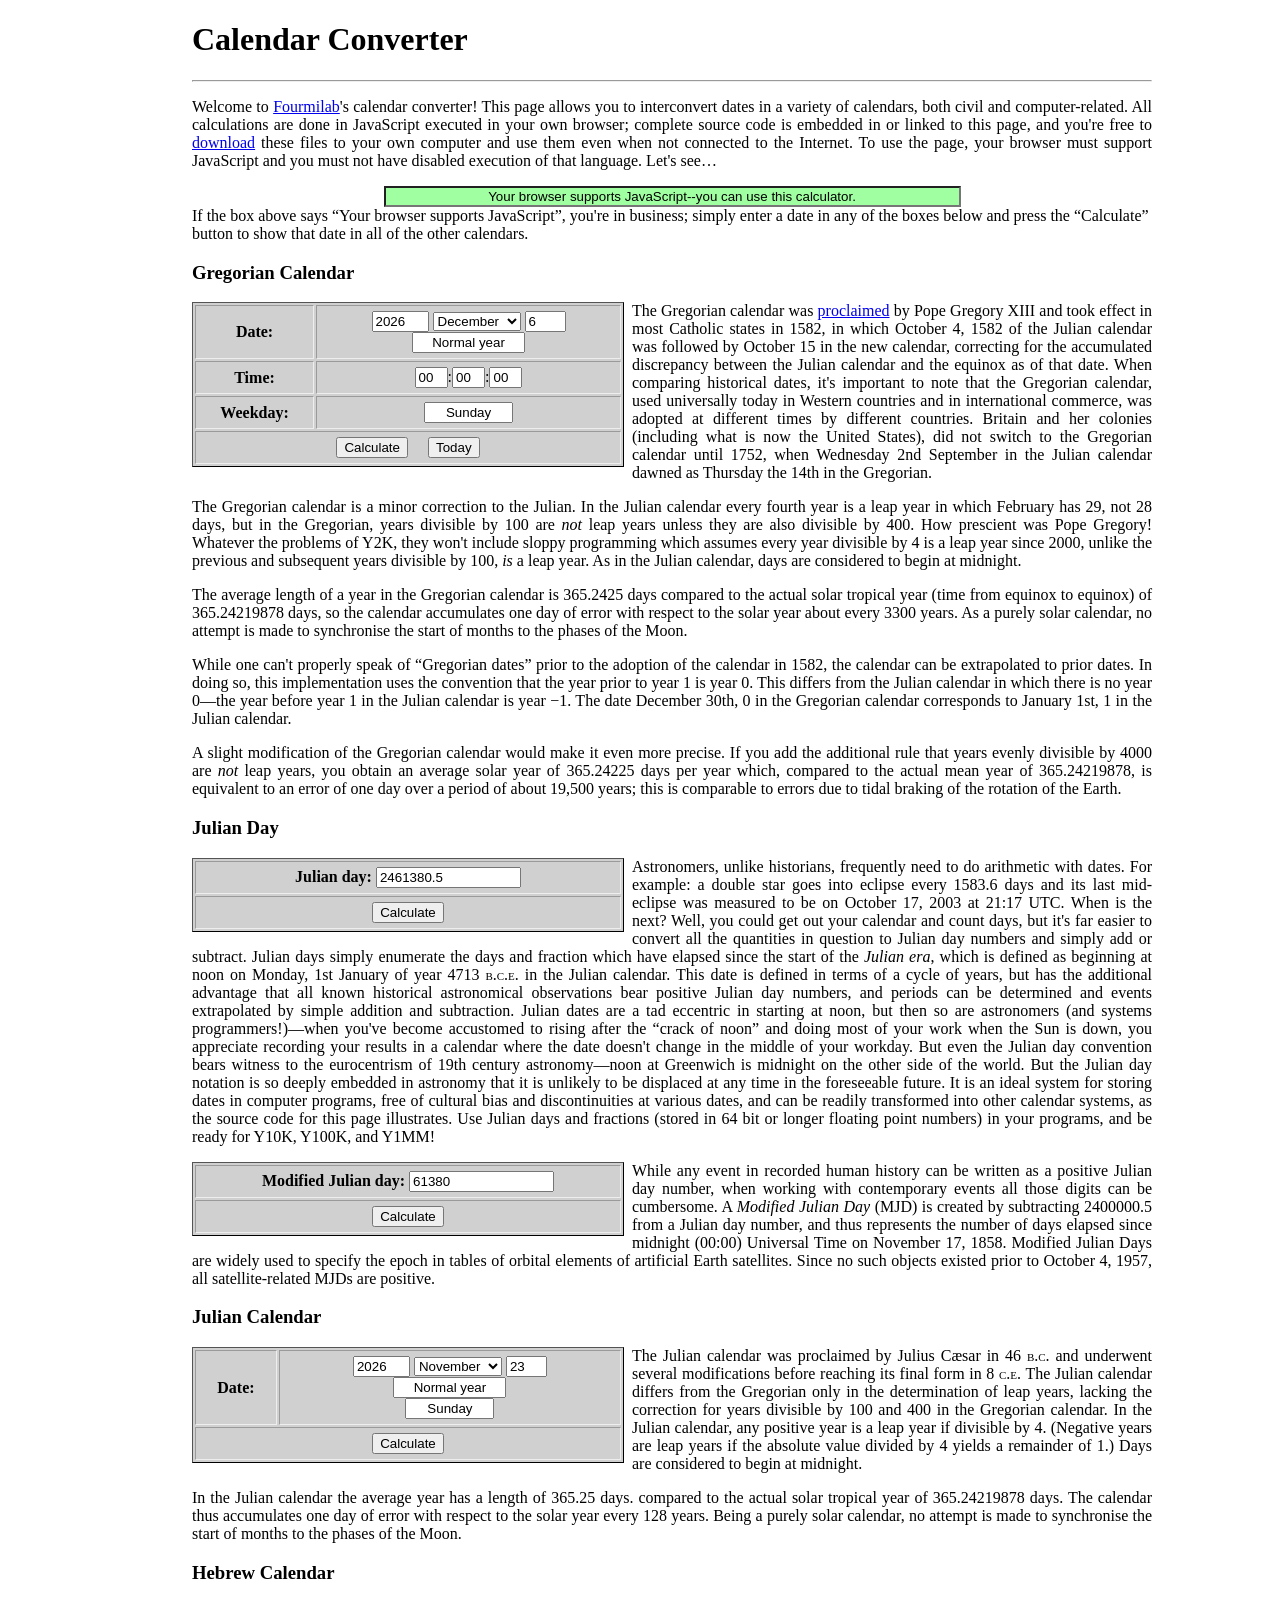
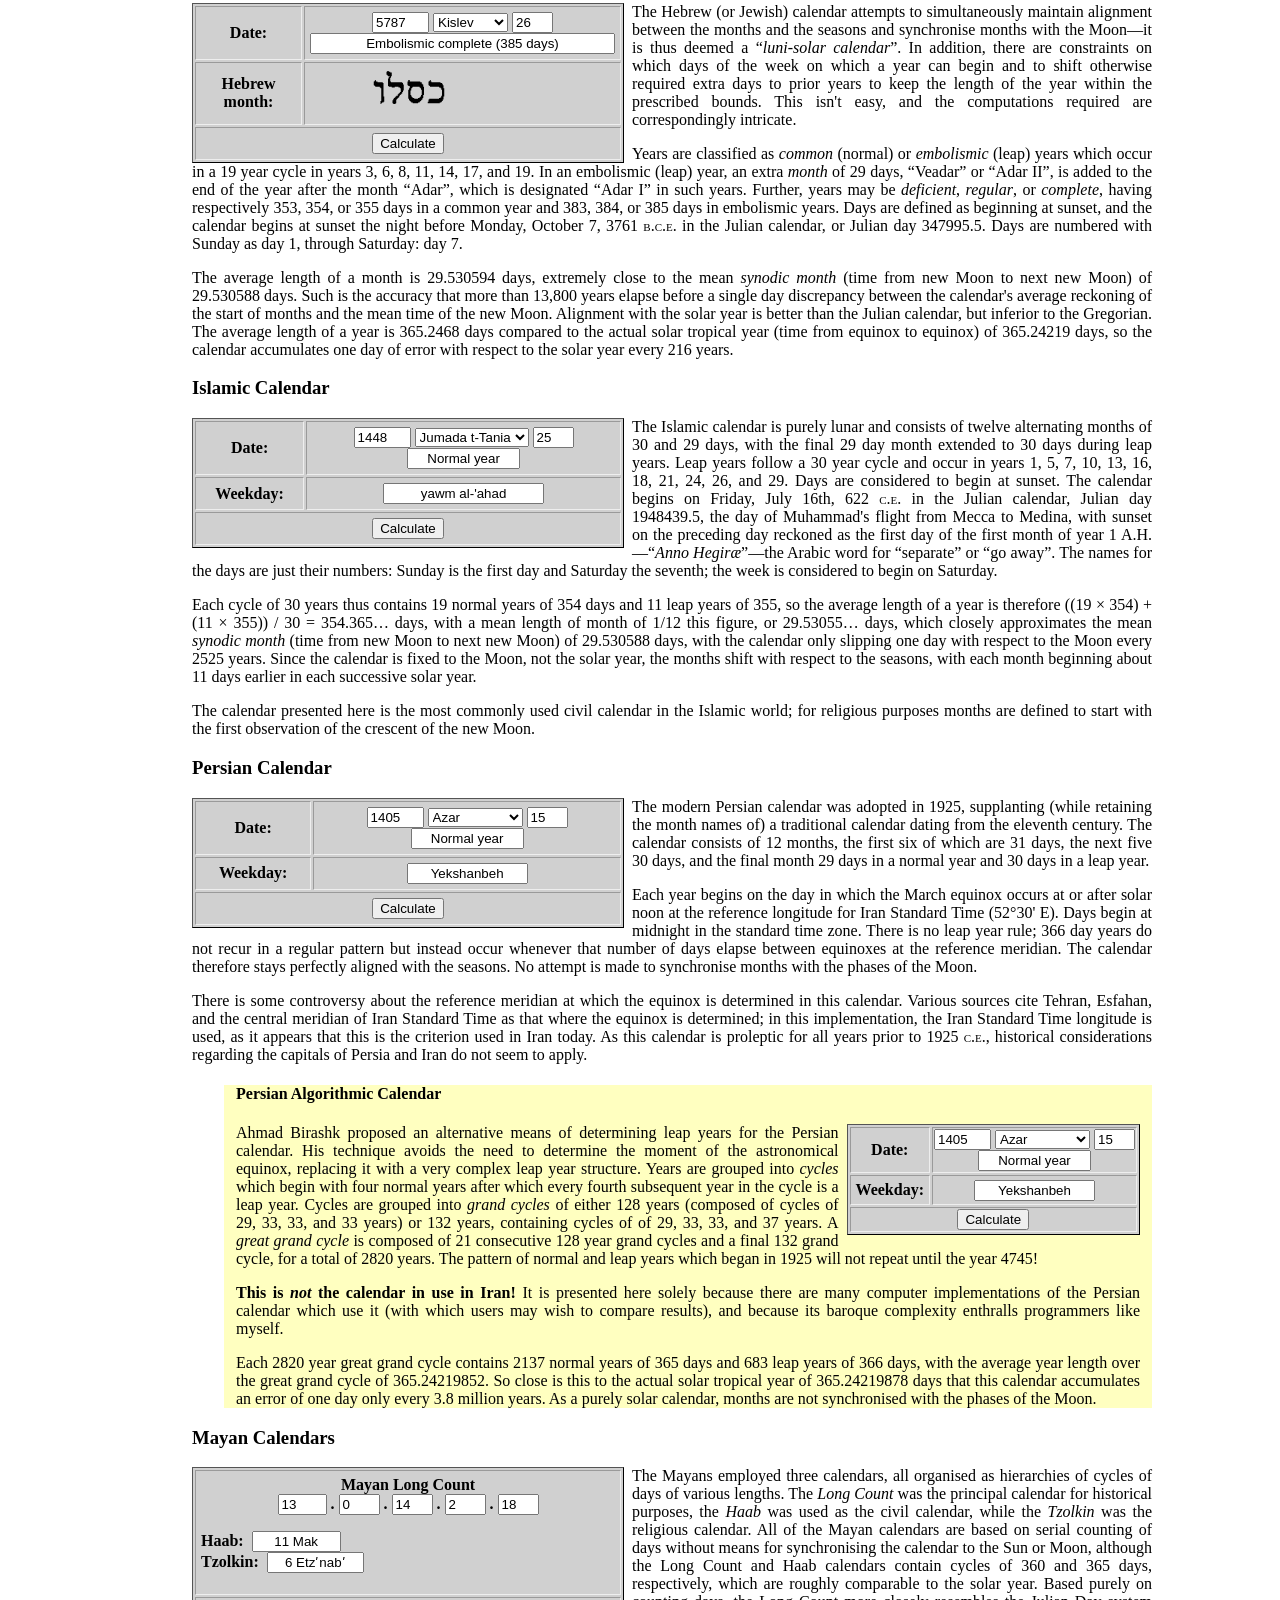
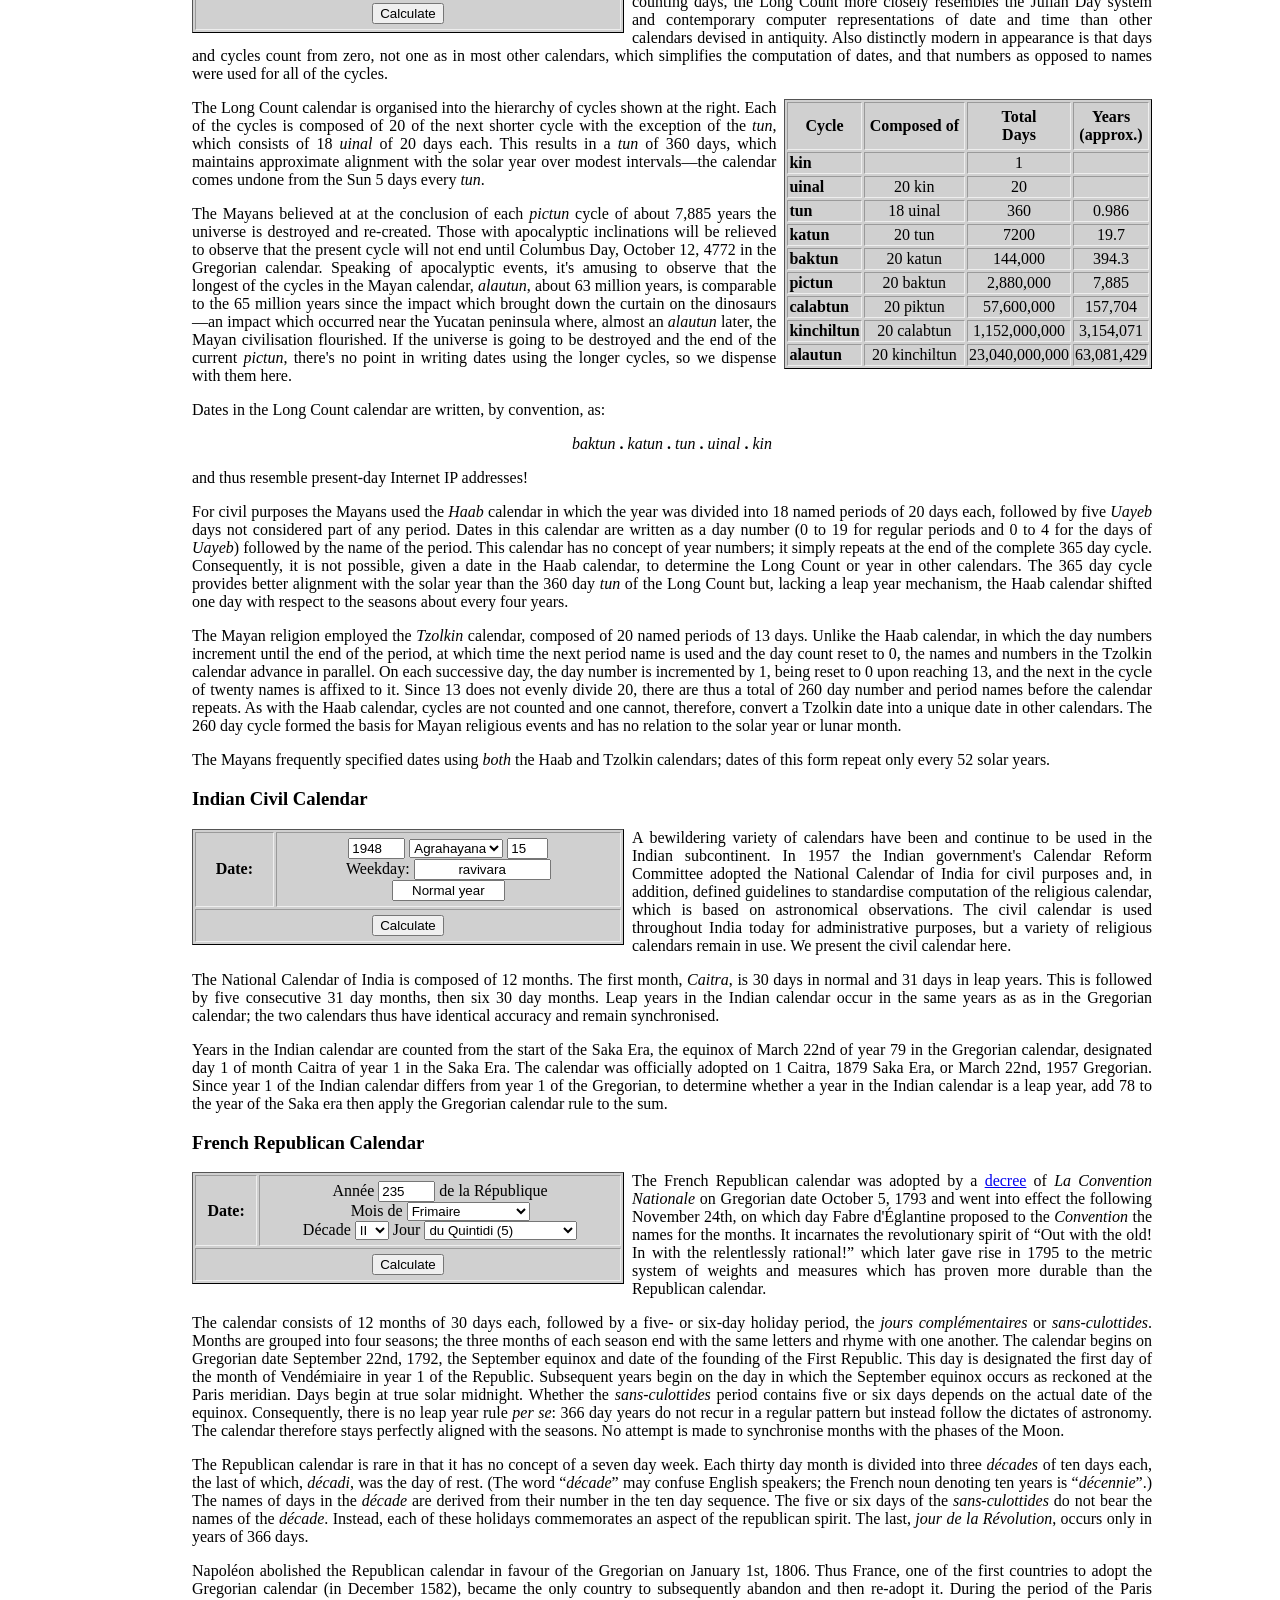
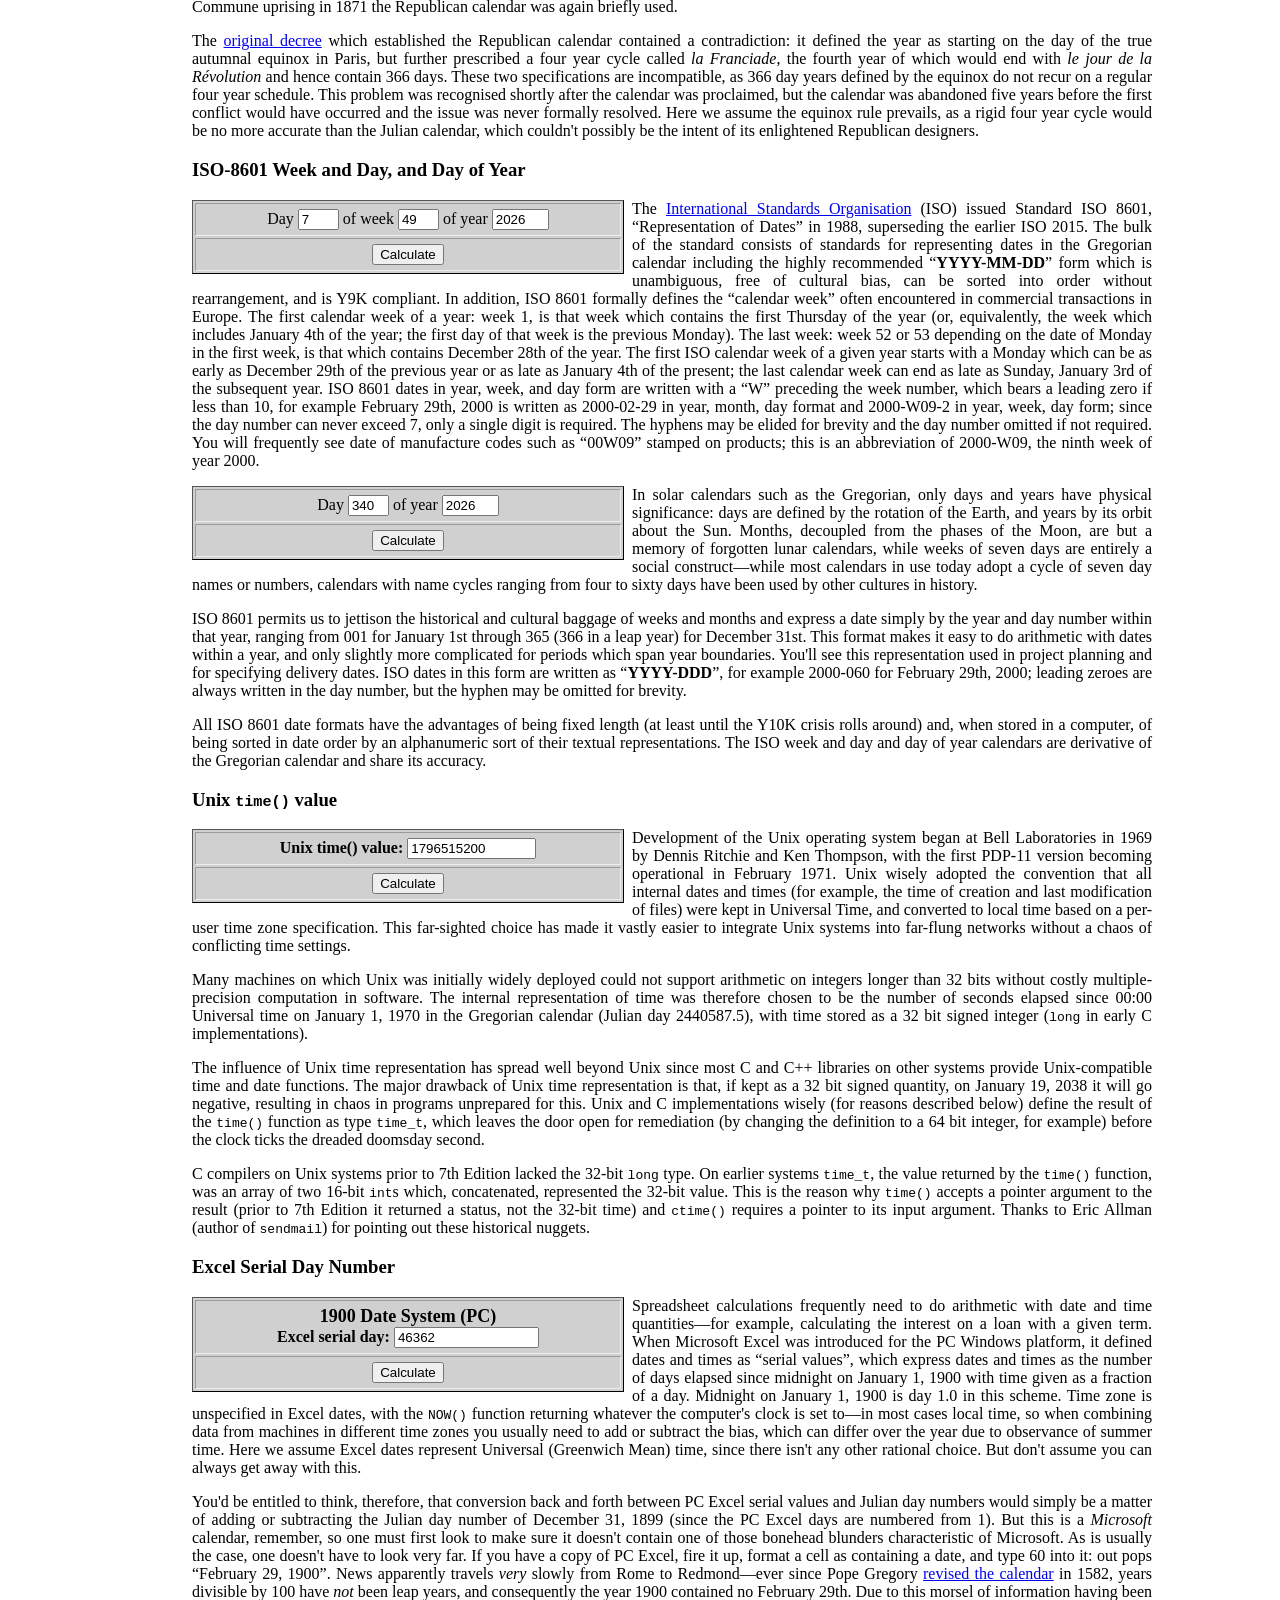
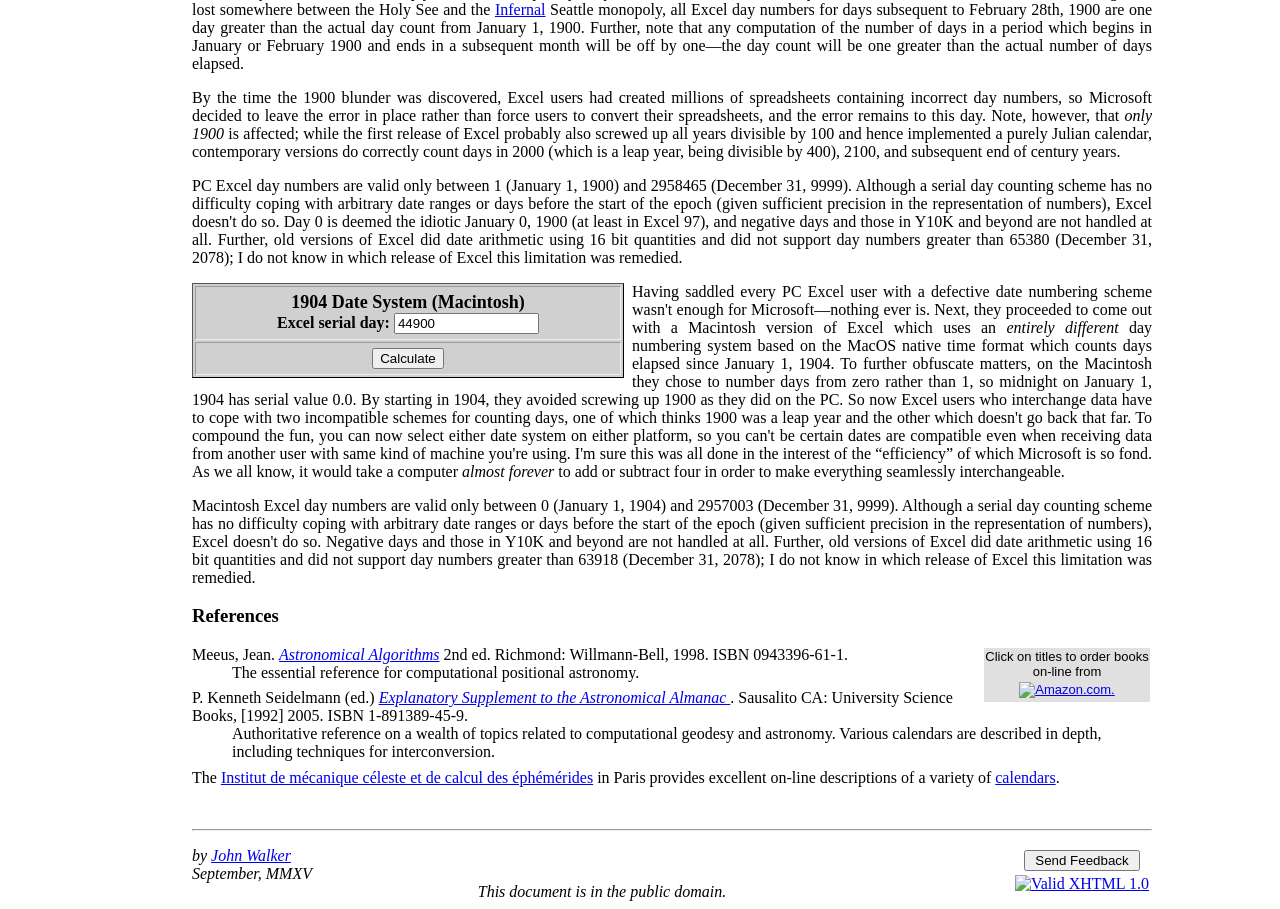
==== reference.html @ f98be3a2 "Add files via upload" ====
<!DOCTYPE html PUBLIC "-//W3C//DTD XHTML 1.0 Transitional//EN"
    "http://www.w3.org/TR/xhtml1/DTD/xhtml1-transitional.dtd">
<html xmlns="http://www.w3.org/1999/xhtml" xml:lang="en" lang="en">
<head>
<title>Calendar Converter</title>
<meta http-equiv="Content-Type" content="text/html; charset=iso-8859-1" />
<style type="text/css">
    body.main {
        margin-left: 15%;
        margin-right: 10%;
	background-color: #FFFFFF;
	color: #000000;
    }
    
    dt {
    	margin-top: 1ex;
    }
    
    input.ctr {
        text-align: center
    }
    
    p {
    	text-align: justify;
    }
    
    p.c {
    	text-align: center;
    }
    
    span.bcad {
    	font-variant: small-caps;
	text-transform: lowercase;
    }
    
    table.a {
   	float: right;
    	margin-left: 12px;
	width: 170px;
    }
    
    table.l {
    	border: 1px outset black;
    	float: left;
    	margin-right: 8px;
	background-color: #D0D0D0;
	color: #000000;
	width: 45%;
    }
    
    table.l td, th {
    	border: 1px inset;
	padding: 5px;
    }
    
    table.r {
    	border: 1px outset black;
    	float: right;
    	margin-left: 8px;
	background-color: #D0D0D0;
	color: #000000;
    }
    
    table.r td, th {
    	border: 1px inset;
    }
</style>

<meta name="keywords" content="calendar, converter, Julian, Gregorian, Islamic, Hebrew, Persian, Mayan, French, Indian" />
<meta name="description" content="Calendar Converter" />
<meta name="author" content="John Walker" />
<meta name="robots" content="index" />

<script type="text/javascript" language="JavaScript" src="astro.js">
</script>

<script type="text/javascript" language="JavaScript" src="calendar.js">
</script>

</head>

<body class="main">

<h1>Calendar Converter</h1>

<hr />

<p />

Welcome to <a href="/">Fourmilab</a>'s calendar converter!
This page allows you to interconvert dates in a variety of
calendars, both civil and computer-related.  All
calculations are done in JavaScript executed in your own
browser; complete source code is embedded in or linked to
this page, and you're free to <a href="calcalc.zip">download</a>
these files to your own
computer and use them even when not connected to the
Internet.  To use the page, your browser must support
JavaScript and you must not have disabled execution of that
language.  Let's see&hellip;

<center>

<form name="warning" action="javascript:return false;">
<input type="text" name="warning" style="background-color: #FFA0A0; color: #000000;"
    value="Your browser doesn't support JavaScript or it is disabled--you cannot use this calculator."
    size="70" class="ctr" readonly="readonly" />
</form>
</center>

<script type="text/javascript" language="JavaScript">
<!--
    //  Clear out "sorry, no JavaScript" message from text box.
    document.warning.warning.value = "Your browser supports JavaScript-" +
    	"-you can use this calculator.";
    document.warning.warning.style.backgroundColor = "#A0FFA0";
// -->
</script>

If the box above says &ldquo;Your browser supports JavaScript&rdquo;, you're in business;
simply enter a date in any of the boxes below and press the &ldquo;Calculate&rdquo;
button to show that date in all of the other calendars.

<!--
                      <h3>Debugging Console</h3>

<form name="debug" action="javascript:return false;">

<center>
<textarea name="log" wrap="off" rows="16" cols="80">
</textarea>
<br />
<input type="button" value=" Clear " onclick="document.debug.log.value = '';" />
&nbsp;
<input type="button" value=" Test " onclick="TestSomething();" />
</center>
</form>
<br />
<h4><a href="javascript:">JavaScript Console</a></h4>
<script type="text/javascript" language="JavaScript">
function dump(s, v)
{
    document.debug.log.value += "" + s + " = " + v + "\n";
}
</script>
-->
                     <h3><a name="gregorian">Gregorian Calendar</a></h3>

<form name="gregorian" action="javascript:return false;">
<table class="l">

<tr>
<th>
    Date:
</th>
<td align="center">

    <input type="text" name="year" value="1998" size="5" />
    <select name="month" size="1">
        <option value="1">January</option>
        <option value="2">February</option>
        <option value="3">March</option>
        <option value="4">April</option>
        <option value="5">May</option>
        <option value="6">June</option>
        <option value="7">July</option>
        <option value="8">August</option>
        <option value="9">September</option>
        <option value="10">October</option>
        <option value="11">November</option>
        <option value="12">December</option>
    </select>
    <input type="text" name="day" value="1" size="3" />

    <br />

    <input type="text" name="leap" value="" size="12" class="ctr" readonly="readonly" />
</td>
</tr>

<tr>
<th>
    Time:
</th>
<td align="center">
    <input type="text" name="hour" value="00" size="2" />:<input
    	   type="text" name="min" value="00" size="2" />:<input
	   type="text" name="sec" value="00" size="2" />
</td>
</tr>

<tr>
<th>
    Weekday:
</th>
<td align="center">
    <input type="text" name="wday" value="" size="9" class="ctr" readonly="readonly" />
</td>
</tr>

<tr>
<td colspan="2" align="center">
<input type="button" value="Calculate" onclick="calcGregorian();" />
&nbsp; &nbsp;
<input type="button" value="Today" onclick="setDateToToday(); calcGregorian();" />
</td>
</tr>
</table>
</form>

<script type="text/javascript" language="JavaScript">
<!--
    //  Preset the fields in the request form to today's date.
    setDateToToday();
// -->
</script>

<p>
The Gregorian calendar was
<a href="IG_Latin.html" target="_blank">proclaimed</a>
by Pope Gregory XIII and took
effect in most Catholic states in 1582, in which October 4, 1582 of
the Julian calendar was followed by October 15 in the new calendar,
correcting for the accumulated discrepancy between the Julian calendar
and the equinox as of that date.  When comparing historical dates,
it's important to note that the Gregorian calendar, used universally
today in Western countries and in international commerce, was
adopted at different times by different countries.  Britain and 
her colonies (including what is now the United States), did not switch
to the Gregorian calendar until 1752, when Wednesday 2nd September
in the Julian calendar dawned as Thursday the 14th in the Gregorian.
</p>

<p>
The Gregorian calendar is a minor correction to the Julian.  In the
Julian calendar every fourth year is a leap year in which February has
29, not 28 days, but in the Gregorian, years divisible by 100 are
<em>not</em> leap years unless they are also divisible by 400.  How
prescient was Pope Gregory!  Whatever the problems of Y2K, they won't
include sloppy programming which assumes every year divisible by 4 is
a leap year since 2000, unlike the previous and subsequent years
divisible by 100, <em>is</em> a leap year.  As in the Julian calendar,
days are considered to begin at midnight.
</p>

<p>
The average length of a year in the Gregorian calendar is 365.2425
days compared to the actual solar tropical year (time from equinox to
equinox) of 365.24219878 days, so the calendar accumulates one day of
error with respect to the solar year about every 3300 years.  As a purely
solar calendar, no attempt is made to synchronise the start of months
to the phases of the Moon.
</p>

<p>
While one can't properly speak of &ldquo;Gregorian dates&rdquo; prior to
the adoption of the calendar in 1582, the calendar can be
extrapolated to prior dates.  In doing so, this
implementation uses the convention that the year prior to
year 1 is year 0.  This differs from the Julian calendar in
which there is no year 0&mdash;the year before year 1 in the Julian
calendar is year &minus;1.  The date December 30th, 0 in the Gregorian
calendar corresponds to January 1st, 1 in the Julian calendar.
</p>

<p>
A slight modification of the Gregorian calendar would make it even more
precise.  If you add the additional rule that years evenly divisible
by 4000 are <em>not</em> leap years, you obtain an average solar year
of 365.24225 days per year which, compared to the actual mean year
of 365.24219878, is equivalent to an error of one day over a period
of about 19,500 years; this is comparable to errors due to tidal
braking of the rotation of the Earth.
<br clear="left" />
</p>

                         <h3><a name="julianday">Julian Day</a></h3>

<form name="julianday" action="javascript:return false;">
<table class="l">

<tr>
<td align="center">
    <b>Julian day:</b>

    <input type="text" name="day" value="" size="16" />
</td>
</tr>
<tr>
<td colspan="2" align="center">
<input type="button" value="Calculate" onclick="calcJulian();" />
</td>
</tr>
</table>
</form>

<p>
Astronomers, unlike historians, frequently need to do arithmetic
with dates.  For example: a double star goes into eclipse every
1583.6 days and its last mid-eclipse was measured to be on
October 17, 2003 at 21:17 UTC.  When is the next?  Well, you could
get out your calendar and count days, but it's far easier
to convert all the quantities in question to Julian day numbers
and simply add or subtract.  Julian days simply enumerate the days
and fraction which have elapsed since the start of the
<em>Julian era</em>, which is defined as beginning at noon
on Monday, 1st January of year 4713 <span class="bcad">B.C.E.</span> in the Julian
calendar.  This date is defined in terms of a cycle of years,
but has the additional advantage that all known historical astronomical
observations bear positive Julian day numbers, and periods can
be determined and events extrapolated by simple addition and
subtraction.  Julian dates are a tad eccentric in starting at
noon, but then so are astronomers (and systems programmers!)&mdash;when
you've become accustomed to rising after the &ldquo;crack of noon&rdquo; and
doing most of your work when the Sun is down, you appreciate
recording your results in a calendar where the date doesn't change
in the middle of your workday.  But even the Julian day convention 
bears witness to the eurocentrism of 19th century astronomy&mdash;noon
at Greenwich is midnight on the other side of the world.  But the Julian
day notation is so deeply embedded in astronomy that it is unlikely
to be displaced at any time in the foreseeable future.  It is an ideal
system for storing dates in computer programs, free of cultural bias
and discontinuities at various dates, and can be readily transformed
into other calendar systems, as the source code for this page illustrates.
Use Julian days and fractions (stored in 64 bit or longer floating
point numbers) in your programs, and be ready for Y10K, Y100K,
and Y1MM!
<br clear="left" />
</p>

<form name="modifiedjulianday" action="javascript:return false;">
<table class="l">

<tr>
<td align="center">
    <b>Modified Julian day:</b>
    <input type="text" name="day" value="" size="16" />
</td>
</tr>
<tr>
<td colspan="2" align="center">
<input type="button" value="Calculate" onclick="calcModifiedJulian();" />
</td>
</tr>
</table>
</form>

<p>
While any event in recorded human history can be written as
a positive Julian day number, when working with contemporary
events all those digits can be cumbersome.  A <em>Modified
Julian Day</em> (MJD) is created by subtracting 2400000.5
from a Julian day number, and thus represents the number of
days elapsed since midnight (00:00) Universal Time on
November 17, 1858.  Modified Julian Days are widely used to
specify the epoch in tables of orbital elements of
artificial Earth satellites.  Since no such objects existed
prior to October 4, 1957, all satellite-related MJDs are
positive.
<br clear="left" />
</p>

                     <h3><a name="juliancalendar">Julian Calendar</a></h3>

<form name="juliancalendar" action="javascript:return false;">
<table class="l">

<tr>
<th>
    Date:
</th>
<td align="center">

    <input type="text" name="year" value="" size="5" />
    <select name="month" size="1">
        <option value="1">January</option>
        <option value="2">February</option>
        <option value="3">March</option>
        <option value="4">April</option>
        <option value="5">May</option>
        <option value="6">June</option>
        <option value="7">July</option>
        <option value="8">August</option>
        <option value="9">September</option>
        <option value="10">October</option>
        <option value="11">November</option>
        <option value="12">December</option>
    </select>
    <input type="text" name="day" value="" size="3" />

    <br />

    <input type="text" name="leap" value="" size="12" class="ctr" readonly="readonly" />

    <br />
    <input type="text" name="wday" value="" size="9" class="ctr" readonly="readonly" />
</td>
</tr>

<tr>
<td colspan="2" align="center">
<input type="button" value="Calculate" onclick="calcJulianCalendar();" />
</td>
</tr>
</table>
</form>

<p>
The Julian calendar was proclaimed by Julius C�sar in 46 <span class="bcad">B.C.</span>
and underwent several modifications before reaching its final
form in 8 <span class="bcad">C.E.</span>  The Julian calendar differs from the Gregorian
only in the determination of leap years, lacking the correction
for years divisible by 100 and 400 in the Gregorian calendar.
In the Julian calendar, any positive year is a leap year if
divisible by 4.  (Negative years are leap years if the absolute value
divided by 4 yields a remainder of 1.)  Days are considered to
begin at midnight.
</p>

<p>
In the Julian calendar the average year has a length of 365.25 days.
compared to the actual solar tropical year
of 365.24219878 days.  The calendar thus accumulates one day of
error with respect to the solar year every 128 years.
Being a purely solar calendar, no attempt is made to synchronise the
start of months to the phases of the Moon.
<br clear="left" />
</p>

<!--
                         <h3>Gregorian Serial Day</h3>

<form name="gregserial" action="javascript:return false;">
<table class="l">

<tr>
<td align="center">
    <b>Gregorian serial day:</b>
    <input type="text" name="day" value="" size="16" />
</td>
</tr>
<tr>
<td colspan="2" align="center">
<input type="button" value="Calculate" onclick="calcGregSerial();" />
</td>
</tr>
</table>
</form>
<br clear="left" />
-->

                     <h3><a name="hebrew">Hebrew Calendar</a></h3>

<form name="hebrew" action="javascript:return false;">

<table class="l">

<tr>
<th>
    Date:
</th>
<td align="center">

    <input type="text" name="year" value="" size="5" />
    <select name="month" size="1">
        <option value="1">Nisan</option>
        <option value="2">Iyyar</option>
        <option value="3">Sivan</option>
        <option value="4">Tammuz</option>
        <option value="5">Av</option>
        <option value="6">Elul</option>
        <option value="7">Tishri</option>
        <option value="8">Heshvan</option>
        <option value="9">Kislev</option>
        <option value="10">Teveth</option>
        <option value="11">Shevat</option>
        <option value="12">Adar</option>
        <option value="13">Veadar</option>
    </select>
    <input type="text" name="day" value="" size="3" />

    <br />

    <input type="text" name="leap" value="" size="36" class="ctr" readonly="readonly" />

</td>
</tr>
<tr>
<th>
    Hebrew month:
</th>
<td align="center">
    <img src="figures/hebrew_month_0.gif" name="hebmonth" width="186" height="51" alt="" />

</td>
</tr>
<tr>
<td colspan="2" align="center">
<input type="button" value="Calculate" onclick="calcHebrew();" />
</td>
</tr>
</table>
</form>

<p>
The Hebrew (or Jewish) calendar attempts to simultaneously
maintain alignment between the months and the seasons and
synchronise months with the Moon&mdash;it is thus deemed a
&ldquo;<em>luni-solar calendar</em>&rdquo;.  In addition, there are constraints
on which days of the week on which a year can begin and to shift
otherwise required extra days to prior years to keep the
length of the year within the prescribed bounds.
This isn't easy, and the
computations required are correspondingly intricate.
</p>

<p>
Years are classified as <em>common</em> (normal) or
<em>embolismic</em> (leap) years which occur in a 19 year
cycle in years 3, 6, 8, 11, 14, 17, and 19.  In an
embolismic (leap) year, an extra <em>month</em> of 29 days,
&ldquo;Veadar&rdquo; or &ldquo;Adar&nbsp;II&rdquo;, is added to the end of the year after
the month &ldquo;Adar&rdquo;, which is designated &ldquo;Adar&nbsp;I&rdquo; in such
years.  Further, years may be <em>deficient</em>,
<em>regular</em>, or <em>complete</em>, having respectively
353, 354, or 355 days in a common year and 383, 384, or 385
days in embolismic years.  Days are defined as beginning at
sunset, and the calendar begins at sunset the night before
Monday, October 7, 3761 <span class="bcad">B.C.E.</span> in the Julian calendar, or
Julian day 347995.5.  Days are numbered with Sunday as day 1,
through Saturday: day 7.
</p>

<p>
The average length of a month is 29.530594 days, extremely close
to the mean <em>synodic month</em> (time from new Moon to
next new Moon) of 29.530588 days.  Such is the accuracy that
more than 13,800 years elapse before a single day
discrepancy between the calendar's average reckoning of the
start of months and the mean time of the new Moon.
Alignment with the solar year is better than the Julian
calendar, but inferior to the Gregorian.  The average length
of a year is 365.2468 days compared to the actual solar tropical
year (time from equinox to equinox) of 365.24219 days, so
the calendar accumulates one day of error with respect to
the solar year every 216 years.
<br clear="left" />
</p>

                     <h3><a name="islamic">Islamic Calendar</a></h3>

<form name="islamic" action="javascript:return false;">
<table class="l">

<tr>
<th>
    Date:
</th>
<td align="center">

    <input type="text" name="year" value="" size="5" />
    <select name="month" size="1">
        <option value="1">Muharram</option>
        <option value="2">Safar</option>
        <option value="3">Rabi`al-Awwal</option>
        <option value="4">Rabi`ath-Thani</option>
        <option value="5">Jumada l-Ula</option>
        <option value="6">Jumada t-Tania</option>
        <option value="7">Rajab</option>
        <option value="8">Sha`ban</option>
        <option value="9">Ramadan</option>
        <option value="10">Shawwal</option>
        <option value="11">Dhu l-Qa`da</option>
        <option value="12">Dhu l-Hijja</option>
    </select>
    <input type="text" name="day" value="" size="3" />

    <br />

    <input type="text" name="leap" value="" size="12" class="ctr" readonly="readonly" />
</td>
</tr>

<tr>
<th>
    Weekday:
</th>
<td align="center">
    <input type="text" name="wday" value="" size="18" class="ctr" readonly="readonly" />
</td>
</tr>

<tr>
<td colspan="2" align="center">
<input type="button" value="Calculate" onclick="calcIslamic();" />
</td>
</tr>
</table>
</form>

<p>
The Islamic calendar is purely lunar and consists of twelve
alternating months of 30 and 29 days, with the final 29 day month
extended to 30 days during leap years.  Leap years follow a 30 year
cycle and occur in years 1, 5, 7, 10, 13, 16, 18, 21, 24, 26, and 29.
Days are considered to begin at sunset.  The calendar begins on
Friday, July 16th, 622 <span class="bcad">C.E.</span> in the Julian calendar, Julian day
1948439.5, the day of Muhammad's flight from Mecca to Medina, with
sunset on the preceding day reckoned as the first day of the first
month of year 1 A.H.&mdash;&ldquo;<em lang="la" xml:lang="la">Anno
Hegir&aelig;</em>&rdquo;&mdash;the Arabic word for
&ldquo;separate&rdquo; or &ldquo;go away&rdquo;.  The names for the
days are just their numbers: Sunday is the first day and Saturday the
seventh; the week is considered to begin on Saturday.
</p>

<p>
Each cycle of 30 years thus contains 19 normal years of 354
days and 11 leap years of 355, so the average length of a
year is therefore ((19 � 354) + (11 � 355)) / 30 =
354.365&hellip; days, with a mean length of month of 1/12 this
figure, or 29.53055&hellip; days, which closely approximates the
mean <em>synodic month</em> (time from new Moon to next new
Moon) of 29.530588 days, with the calendar only slipping one
day with respect to the Moon every 2525 years.  Since the calendar
is fixed to the Moon, not the solar year, the months shift
with respect to the seasons, with each month beginning about
11 days earlier in each successive solar year.
</p>

<p>
The calendar presented here is the most commonly used
civil calendar in the Islamic world; for religious purposes
months are defined to start with the first observation of
the crescent of the new Moon.
<br clear="left" />
</p>


            <h3><a name="persiana">Persian Calendar</a></h3>

<form name="persiana" action="javascript:return false;">
<table class="l">

<tr>
<th>
    Date:
</th>
<td align="center">

    <input type="text" name="year" value="" size="5" />
    <select name="month" size="1">
        <option value="1">Farvardin</option>
        <option value="2">Ordibehesht</option>
        <option value="3">Khordad</option>
        <option value="4">Tir</option>
        <option value="5">Mordad</option>
        <option value="6">Shahrivar</option>
        <option value="7">Mehr</option>
        <option value="8">Aban</option>
        <option value="9">Azar</option>
        <option value="10">Dey</option>
        <option value="11">Bahman</option>
        <option value="12">Esfand</option>
    </select>
    <input type="text" name="day" value="" size="3" />

    <br />

    <input type="text" name="leap" value="" size="12" class="ctr" readonly="readonly" />
</td>
</tr>

<tr>
<th>
    Weekday:
</th>
<td align="center">
    <input type="text" name="wday" value="" size="13" class="ctr" readonly="readonly" />
</td>
</tr>

<tr>
<td colspan="2" align="center">
<input type="button" value="Calculate" onclick="calcPersiana();" />
<!--
<input type="button" value="+" onclick="document.persiana.year.value++; calcPersiana();" />
-->
</td>

</tr>
</table>
</form>

<p>
The modern Persian calendar was adopted in 1925, supplanting
(while retaining the month names of) a traditional
calendar dating from the eleventh century.  The calendar
consists of 12 months, the first six of which are 31
days, the next five 30 days, and the final month 29
days in a normal year and 30 days in a leap year.
</p>

<p>
Each year begins on the day in which the March equinox occurs at or
after solar noon at the reference longitude for Iran Standard Time
(52&deg;30'&nbsp;E).  Days begin at midnight in the standard time
zone. There is no leap year rule;  366 day years do not recur in a
regular pattern but instead occur whenever that number of days elapse
between equinoxes at the reference meridian.  The calendar therefore
stays perfectly aligned with the seasons. No attempt is made to
synchronise months with the phases of the Moon.
</p>

<p>
There is some controversy about the reference meridian at which the
equinox is determined in this calendar.  Various sources cite
Tehran, Esfahan, and the central meridian of Iran Standard Time as
that where the equinox is determined; in this implementation, the
Iran Standard Time longitude is used, as it appears that this is
the criterion used in Iran today.  As this calendar is proleptic for all
years prior to 1925&nbsp;<span class="bcad">C.E.</span>, historical
considerations regarding the capitals of Persia and Iran do not
seem to apply.
<br clear="left" />
</p>

<div style="margin-left: 2em; padding-left: 12px; padding-right: 12px; background-color: #FFFFC0; color: inherit;">


                     <h4><a name="persian">Persian Algorithmic Calendar</a></h4>

<form name="persian" action="javascript:return false;">
<table class="r">

<tr>
<th>
    Date:
</th>
<td align="center">

    <input type="text" name="year" value="" size="5" />
    <select name="month" size="1">
        <option value="1">Farvardin</option>
        <option value="2">Ordibehesht</option>
        <option value="3">Khordad</option>
        <option value="4">Tir</option>
        <option value="5">Mordad</option>
        <option value="6">Shahrivar</option>
        <option value="7">Mehr</option>
        <option value="8">Aban</option>
        <option value="9">Azar</option>
        <option value="10">Dey</option>
        <option value="11">Bahman</option>
        <option value="12">Esfand</option>
    </select>
    <input type="text" name="day" value="" size="3" />

    <br />

    <input type="text" name="leap" value="" size="12" class="ctr" readonly="readonly" />
</td>
</tr>

<tr>
<th>
    Weekday:
</th>
<td align="center">
    <input type="text" name="wday" value="" size="13" class="ctr" readonly="readonly" />
</td>
</tr>

<tr>
<td colspan="2" align="center">
<input type="button" value="Calculate" onclick="calcPersian();" />
</td>
</tr>
</table>
</form>

<p>
Ahmad Birashk proposed an alternative means of determining leap years
for the Persian calendar.  His technique avoids the need to determine
the moment of the astronomical equinox, replacing it with a very
complex leap year structure.  Years are grouped into <em>cycles</em>
which begin with four normal years after which every fourth subsequent
year in the cycle is a leap year.  Cycles are grouped into <em>grand
cycles</em> of either 128 years (composed of cycles of 29, 33, 33, and
33 years) or 132 years, containing cycles of of 29, 33, 33, and 37
years.  A <em>great grand cycle</em> is composed of 21 consecutive 128
year grand cycles and a final 132 grand cycle, for a total of 2820
years.  The pattern of normal and leap years which began in 1925 will
not repeat until the year 4745!
</p>

<p>
<b>This is <em>not</em> the calendar in use in Iran!</b>  It is
presented here solely because there are many computer implementations
of the Persian calendar which use it (with which users may wish to
compare results), and because its baroque complexity enthralls
programmers like myself.
</p>

<p>
Each 2820 year great grand cycle contains 2137 normal
years of 365 days and 683 leap years of 366 days,
with the average year length over the great grand cycle
of 365.24219852.  So close is this to the actual
solar tropical year of 365.24219878 days that
this calendar accumulates an error of one day
only every 3.8 million years.  As a purely solar
calendar, months are not synchronised with the
phases of the Moon.
<br clear="right" />
</p>
</div>

                         <h3><a name="mayan">Mayan Calendars</a></h3>

<form name="mayancount" action="javascript:return false;">
<table class="l">

<tr>
<td align="center">
    <b>Mayan Long Count</b>
    <br />

    <input type="text" name="baktun" value="" size="4" />
    <b>.</b>
    <input type="text" name="katun" value="" size="3" />
    <b>.</b>
    <input type="text" name="tun" value="" size="3" />
    <b>.</b>
    <input type="text" name="uinal" value="" size="3" />
    <b>.</b>
    <input type="text" name="kin" value="" size="3" />

<p />

    <b>Haab:</b>&nbsp;&nbsp;<input type="text" name="haab" value="" size="9" class="ctr" readonly="readonly" />
<br />
    <b>Tzolkin:</b>&nbsp;&nbsp;<input type="text" name="tzolkin" value="" size="10" class="ctr" readonly="readonly" />
</td>
</tr>

<tr>
<td colspan="2" align="center">
<input type="button" value="Calculate" onclick="calcMayanCount();" />
</td>
</tr>
</table>
</form>

<p>
The Mayans employed three calendars, all organised as hierarchies
of cycles of days of various lengths.  The <em>Long Count</em> was
the principal calendar for historical purposes, the <em>Haab</em>
was used as the civil calendar, while the <em>Tzolkin</em>
was the religious calendar.  All of the Mayan calendars
are based on serial counting of days without means for synchronising
the calendar to the Sun or Moon, although the Long Count and Haab
calendars contain cycles of 360 and 365 days, respectively, which
are roughly comparable to the solar year.  Based purely on counting
days, the Long Count more closely resembles the
Julian Day system and contemporary computer representations of
date and time than other calendars devised in antiquity.
Also distinctly modern in appearance is that days and
cycles count from zero, not one as in most other calendars,
which simplifies the computation of dates, and that numbers
as opposed to names were used for all of the cycles.
</p>

<table class="r">
<tr>
<th>Cycle</th>
<th>Composed of</th>
<th>Total<br /> Days</th>
<th>Years<br />(approx.)</th>
</tr>

<tr>
<td><b>kin</b></td>
<td>&nbsp;</td>
<td align="center">1</td>
<td>&nbsp;</td>
</tr>

<tr>
<td><b>uinal</b></td>
<td align="center">20 kin</td>
<td align="center">20</td>
<td align="center">&nbsp;</td>
</tr>

<tr>
<td><b>tun</b></td>
<td align="center">18 uinal</td>
<td align="center">360</td>
<td align="center">0.986</td>
</tr>

<tr>
<td><b>katun</b></td>
<td align="center">20 tun</td>
<td align="center">7200</td>
<td align="center">19.7</td>
</tr>

<tr>
<td><b>baktun</b></td>
<td align="center">20 katun</td>
<td align="center">144,000</td>
<td align="center">394.3</td>
</tr>

<tr>
<td><b>pictun</b></td>
<td align="center">20 baktun</td>
<td align="center">2,880,000</td>
<td align="center">7,885</td>
</tr>

<tr>
<td><b>calabtun</b></td>
<td align="center">20 piktun</td>
<td align="center">57,600,000</td>
<td align="center">157,704</td>
</tr>

<tr>
<td><b>kinchiltun</b></td>
<td align="center">20 calabtun</td>
<td align="center">1,152,000,000</td>
<td align="center">3,154,071</td>
</tr>

<tr>
<td><b>alautun</b></td>
<td align="center">20 kinchiltun</td>
<td align="center">23,040,000,000</td>
<td align="center">63,081,429</td>
</tr>

</table>

<p>
The Long Count calendar is organised into the
hierarchy of cycles shown at the right.
Each of the cycles is composed of 20 of the next
shorter cycle with the exception of the <em>tun</em>,
which consists of 18 <em>uinal</em> of 20 days each.
This results in a <em>tun</em> of 360 days, which maintains
approximate alignment with the solar year over modest
intervals&mdash;the calendar comes undone from the
Sun 5 days every <em>tun</em>.
</p>

<p>
The Mayans believed at at the conclusion of each
<em>pictun</em> cycle of about 7,885 years the universe is
destroyed and re-created.  Those with apocalyptic
inclinations will be relieved to observe that the present
cycle will not end until Columbus Day, October 12, 4772 in
the Gregorian calendar.  Speaking of apocalyptic events,
it's amusing to observe that the longest of the cycles in
the Mayan calendar, <em>alautun</em>, about 63 million
years, is comparable to the 65 million years since the
impact which brought down the curtain on the dinosaurs&mdash;an
impact which occurred near the Yucatan peninsula where,
almost an <em>alautun</em> later, the Mayan civilisation
flourished.  If the universe is going to be destroyed and
the end of the current <em>pictun</em>, there's no point in
writing dates using the longer cycles, so we dispense
with them here.
</p>

<p>
Dates in the Long Count calendar are written, by convention,
as:
</p>

<p class="c">
<em>baktun</em>&nbsp;<b>.</b>&nbsp;<em>katun</em>&nbsp;<b>.</b>&nbsp;<em>tun</em>&nbsp;<b>.</b>&nbsp;<em>uinal</em>&nbsp;<b>.</b>&nbsp;<em>kin</em>
</p>

<p>
and thus resemble present-day Internet IP addresses!
</p>

<p>
For civil purposes the Mayans used the <em>Haab</em>
calendar in which the year was divided into 18 named periods
of 20 days each, followed by five <em>Uayeb</em> days
not considered part of any period.  Dates in this
calendar are written as a day number (0 to 19 for regular
periods and 0 to 4 for the days of <em>Uayeb</em>) followed
by the name of the period.  This calendar has no concept of
year numbers; it simply repeats at the end of the complete
365 day cycle.  Consequently, it is not possible, given a
date in the Haab calendar, to determine the Long
Count or year in other calendars.  The 365 day cycle
provides better alignment with the solar year than the 360
day <em>tun</em> of the Long Count but, lacking a leap year
mechanism, the Haab calendar shifted one day with
respect to the seasons about every four years.
</p>

<p>
The Mayan religion employed the <em>Tzolkin</em> calendar,
composed of 20 named periods of 13 days.  Unlike the
Haab calendar, in which the day numbers increment
until the end of the period, at which time the next period
name is used and the day count reset to 0, the names and numbers
in the Tzolkin calendar advance in parallel.  On each
successive day, the day number is incremented by 1, being
reset to 0 upon reaching 13, and the next in the cycle of twenty
names is affixed to it.  Since 13 does not evenly divide 20,
there are thus a total of 260 day number and period names before
the calendar repeats.  As with the Haab calendar, cycles
are not counted and one cannot, therefore, convert a Tzolkin
date into a unique date in other calendars.  The 260 day cycle
formed the basis for Mayan religious events and has no relation
to the solar year or lunar month.
</p>

<p>
The Mayans frequently specified dates using <em>both</em> the Haab
and Tzolkin calendars; dates of this form repeat only
every 52 solar years.
<br clear="all" />
</p>

<!--
                     <h3><a name="bahai">Bah�'� Calendar</a></h3>

<form name="bahai" action="javascript:return false;">
<table class="l">

<tr>
<th>
    Date:
</th>
<td align="center">
    Kull-i-Shay:&nbsp;<input type="text" name="kull_i_shay" value="" size="3" />

    &nbsp; &nbsp;

    V�hid:&nbsp;<input type="text" name="vahid" value="" size="3" />

    <br />
    Year:&nbsp;<select name="year" size="1">
        <option value="1">Alif</option>
        <option value="2">B�'</option>
        <option value="3">Ab</option>
        <option value="4">D�l</option>
        <option value="5">B�b</option>
        <option value="6">V�v</option>
        <option value="7">Abad</option>
        <option value="8">J�d</option>
        <option value="9">Bah�</option>
        <option value="10">Hubb</option>
        <option value="11">Bahh�j</option>
        <option value="12">Jav�b</option>
        <option value="13">Ahad</option>
        <option value="14">Vahh�b</option>
        <option value="15">Vid�d</option>
        <option value="16">Bad�'</option>
        <option value="17">Bah�</option>
        <option value="18">Abh�</option>
        <option value="19">Vah�d</option>
    </select>

    <br />
    Month:&nbsp;<select name="month" size="1">
        <option value="1">Bah�</option>
        <option value="2">Jal�l</option>
        <option value="3">Jam�l</option>
        <option value="4">`Azamat</option>
        <option value="5">N�r</option>
        <option value="6">Rahmat</option>
        <option value="7">Kalim�t</option>
        <option value="8">Kam�l</option>
        <option value="9">Asm�'</option>
        <option value="10">`Izzat</option>
        <option value="11">Mash�yyat</option>
        <option value="12">`Ilm</option>
        <option value="13">Qudrat</option>
        <option value="14">Qawl</option>
        <option value="15">Mas�il</option>
        <option value="16">Sharaf</option>
        <option value="17">Sult�n</option>
        <option value="18">Mulk</option>
        <option value="19">Ayy�m-i-H�</option>
        <option value="20">`Al�'</option>
    </select>


    <br />
    Day:&nbsp;<select name="day" size="1">
        <option value="1">Bah�</option>
        <option value="2">Jal�l</option>
        <option value="3">Jam�l</option>
        <option value="4">`Azamat</option>
        <option value="5">N�r</option>
        <option value="6">Rahmat</option>
        <option value="7">Kalim�t</option>
        <option value="8">Kam�l</option>
        <option value="9">Asm�'</option>
        <option value="10">`Izzat</option>
        <option value="11">Mash�yyat</option>
        <option value="12">`Ilm</option>
        <option value="13">Qudrat</option>
        <option value="14">Qawl</option>
        <option value="15">Mas�il</option>
        <option value="16">Sharaf</option>
        <option value="17">Sult�n</option>
        <option value="18">Mulk</option>
        <option value="19">`Al�'</option>
    </select>

    <br />
    Weekday:&nbsp;&nbsp;<input type="text" name="weekday" value="" size="9" class="ctr" readonly="readonly" />

    <br />

    <input type="text" name="leap" value="" size="12" class="ctr" readonly="readonly" />
</td>
</tr>

<tr>
<td colspan="2" align="center">
<input type="button" value="Calculate" onclick="calcBahai();" />
</td>
</tr>
</table>
</form>

<p>
The Bah�'� calendar is a solar calendar organised as a
hierarchy of cycles, each of length 19, commemorating the 19
year period between the 1844 proclamation of the B�b in
<a href="/images/eclipse99/iranimages.html#Shiraz" target="_blank">Shiraz</a> and
the revelation by Bah�'u'll�h in 1863.  Days are named in a
cycle of 19 names.  Nineteen of these cycles of 19 days,
usually called &ldquo;months&rdquo; even though they have nothing
whatsoever to do with the Moon, make up a year, with a
period between the 18th and 19th months referred to as
<em>Ayy�m-i-H�</em> not considered part of any month; this
period is four days in normal years and five days in leap
years.  The rule for leap years is identical to that of the
Gregorian calendar, so the Bah�'� calendar shares its
accuracy and remains synchronised.  The same cycle of 19
names is used for days and months.
</p>

<p>
The year begins at the equinox, March 21, the Feast of
Naw-R�z; days begin at sunset.  Years have their own
cycle of 19 names, called the <em>V�hid</em>.  Successive cycles of
19 years are numbered, with cycle 1 commencing on March 21, 1844,
the year in which the B�b announced his prophecy.
Cycles, in turn, are assembled into <em>Kull-I-Shay</em>
super-cycles of 361 (19�) years.  The first <em>Kull-I-Shay</em>
will not end until Gregorian calendar year 2205.  A week of seven
days is superimposed on the calendar, with the week considered to
begin on Saturday.  Confusingly, three of the names of weekdays
are identical to names in the 19 name cycles for days and months.
<br clear="left" />
</p>
-->

               <h3><a name="indian">Indian Civil Calendar</a></h3>

<form name="indiancivilcalendar" action="javascript:return false;">
<table class="l">

<tr>
<th>
    Date:
</th>
<td align="center">

    <input type="text" name="year" value="" size="5" />
    <select name="month" size="1">
        <option value="1">Caitra</option>
        <option value="2">Vaisakha</option>
        <option value="3">Jyaistha</option>
        <option value="4">Asadha</option>
        <option value="5">Sravana</option>
        <option value="6">Bhadra</option>
        <option value="7">Asvina</option>
        <option value="8">Kartika</option>
        <option value="9">Agrahayana</option>
        <option value="10">Pausa</option>
        <option value="11">Magha</option>
        <option value="12">Phalguna</option>
    </select>
    <input type="text" name="day" value="" size="3" />

    <br />

    Weekday: 
    <input type="text" name="weekday" value="" size="15" class="ctr" readonly="readonly" />

    <br />

    <input type="text" name="leap" value="" size="12" class="ctr" readonly="readonly" />
</td>
</tr>

<tr>
<td colspan="2" align="center">
<input type="button" value="Calculate" onclick="calcIndianCivilCalendar();" />
</td>
</tr>
</table>
</form>

<p>
A bewildering variety of calendars have been and continue to be
used in the Indian subcontinent.  In 1957 the Indian
government's Calendar Reform Committee adopted the National
Calendar of India for civil purposes and, in addition,
defined guidelines to standardise computation of the
religious calendar, which is based on astronomical
observations.  The civil calendar is used throughout India
today for administrative purposes, but a variety of
religious calendars remain in use.  We present the civil
calendar here.
</p>

<p>
The National Calendar of India is composed of 12 months.
The first month, <em>Caitra</em>, is 30 days in normal
and 31 days in leap years.  This is followed by five
consecutive 31 day months, then six 30 day months.  Leap
years in the Indian calendar occur in the same years as
as in the Gregorian calendar; the two calendars thus
have identical accuracy and remain synchronised.
</p>

<p>
Years in the Indian calendar are counted from the start of
the Saka Era, the equinox of March 22nd of year 79 in the
Gregorian calendar, designated day 1 of month
Caitra of year 1 in the Saka Era.  The calendar was
officially adopted on 1 Caitra, 1879 Saka Era, or
March 22nd, 1957 Gregorian.  Since year 1 of the Indian
calendar differs from year 1 of the Gregorian, to
determine whether a year in the Indian calendar is a leap
year, add 78 to the year of the Saka era then
apply the Gregorian calendar rule to the sum.
<br clear="left" />
</p>

            <h3><a name="French_Republican">French Republican Calendar</a></h3>

<form name="french" action="javascript:return false;">
<table class="l">

<tr>
<th>
    Date:
</th>
<td align="center">

    Ann�e

    <input type="text" name="an" value="" size="5" />

    de la R�publique

    <br />

    Mois de

    <select name="mois" size="1">
        <option value="1">Vend�miaire</option>
        <option value="2">Brumaire</option>
        <option value="3">Frimaire</option>
        <option value="4">Niv�se</option>
        <option value="5">Pluvi�se</option>
        <option value="6">Vent�se</option>
        <option value="7">Germinal</option>
        <option value="8">Flor�al</option>
        <option value="9">Prairial</option>
        <option value="10">Messidor</option>
        <option value="11">Thermidor</option>
        <option value="12">Fructidor</option>
        <option value="13">(Sans-culottides)</option>
    </select>

    <br />

    D�cade
    <select name="decade" size="1">
        <option value="1">I</option>
        <option value="2">II</option>
        <option value="3">III</option>
    </select>

    Jour
        <select name="jour" size="1">
        <option value="1">du Primidi (1)</option>
        <option value="2">du Duodi (2)</option>
        <option value="3">du Tridi (3)</option>
        <option value="4">du Quartidi (4)</option>
        <option value="5">du Quintidi (5)</option>
        <option value="6">du Sextidi (6)</option>
        <option value="7">du Septidi (7)</option>
        <option value="8">du Octid (8)i</option>
        <option value="9">du Nonidi (9)</option>
        <option value="10">du D�cadi (10)</option>
        <option value="11">------------</option>
        <option value="12">de la Vertu (1)</option>
        <option value="13">du G�nie (2)</option>
        <option value="14">du Travail (3)</option>
        <option value="15">de l'Opinion (4)</option>
        <option value="16">des R�compenses (5)</option>
        <option value="17">de la R�volution (6)</option>
    </select>
</td>
</tr>

<tr>
<td colspan="2" align="center">
<input type="button" value="Calculate" onclick="calcFrench();" />
</td>
</tr>
</table>
</form>

<p>
The French Republican calendar was adopted by a
<a href="fr_decret.html" target="_blank">decree</a> of <em lang="fr" xml:lang="fr">La
Convention Nationale</em> on Gregorian date October 5, 1793
and went into effect the following November 24th, on which
day Fabre d'�glantine proposed to the <em lang="fr" xml:lang="fr">Convention</em>
the names for the months.  It incarnates the revolutionary
spirit of &ldquo;Out with the old!  In with the relentlessly
rational!&rdquo; which later gave rise in 1795 to the metric
system of weights and measures which has proven more durable
than the Republican calendar.
</p>

<p>
The calendar consists of 12 months of 30 days each, followed
by a five- or six-day holiday period, the
<em lang="fr" xml:lang="fr">jours compl�mentaires</em> or
<em lang="fr" xml:lang="fr">sans-culottides</em>.  Months are grouped into four
seasons; the three months of each season end with the same
letters and rhyme with one another.  The calendar begins on
Gregorian date September 22nd, 1792, the September
equinox and date of the founding of the First Republic.
This day is designated the first day of the month of
Vend�miaire in year 1 of the Republic.  Subsequent years
begin on the day in which the September equinox occurs as
reckoned at the Paris meridian.  Days begin at true solar
midnight.  Whether the <em lang="fr" xml:lang="fr">sans-culottides</em> period
contains five or six days depends on the actual
date of the equinox.  Consequently, there is no leap year rule
<em lang="la" xml:lang="la">per se</em>: 366 day years do not recur in a regular
pattern but instead follow the dictates of astronomy.  The
calendar therefore stays perfectly aligned with the seasons.
No attempt is made to synchronise months with the phases of
the Moon.
</p>

<p>
The Republican calendar is rare in that it has no
concept of a seven day week.  Each thirty day month
is divided into three <em lang="fr" xml:lang="fr">d�cades</em> of ten days
each, the last of which, <em lang="fr" xml:lang="fr">d�cadi</em>, was the
day of rest.  (The word &ldquo;<em lang="fr" xml:lang="fr">d�cade</em>&rdquo; may
confuse English speakers; the
French noun denoting ten years is &ldquo;<em lang="fr" xml:lang="fr">d�cennie</em>&rdquo;.)
The names of days in the <em lang="fr" xml:lang="fr">d�cade</em> are derived from
their number in the ten day sequence.  The five or
six days of the <em lang="fr" xml:lang="fr">sans-culottides</em> do not bear
the names of the <em lang="fr" xml:lang="fr">d�cade</em>.  Instead, each of these holidays
commemorates an aspect of the republican spirit.
The last, <em lang="fr" xml:lang="fr">jour de la R�volution</em>, occurs only
in years of 366 days.
</p>

<p>
Napol�on abolished the Republican calendar in favour
of the Gregorian on January 1st, 1806.  Thus France, one
of the first countries to adopt the Gregorian calendar
(in December 1582), became the only country to subsequently
abandon and then re-adopt it.  During the period of the
Paris Commune uprising in 1871 the Republican calendar
was again briefly used.
</p>

<p>
The <a href="fr_decret.html" target="_blank">original decree</a>
which established the Republican calendar contained a
contradiction: it defined the year as starting on the day
of the true autumnal equinox in Paris, but further prescribed
a four year cycle called <em lang="fr" xml:lang="fr">la Franciade</em>, the fourth
year of which would end with <em lang="fr" xml:lang="fr">le jour de la R�volution</em>
and hence contain 366 days.  These two specifications are
incompatible, as 366 day years defined by the equinox do
not recur on a regular four year schedule.  This problem was
recognised shortly after the calendar was proclaimed, but the
calendar was abandoned five years before the first conflict
would have occurred and the issue was never formally resolved.  Here
we assume the equinox rule prevails, as a rigid four year
cycle would be no more accurate than the Julian calendar, which
couldn't possibly be the intent of its enlightened Republican
designers.
<br clear="left" />
</p>

      <h3><a name="ISO8601">ISO-8601 Week and Day, and Day of Year</a></h3>

<form name="isoweek" action="javascript:return false;">
<table class="l">

<tr>
<td align="center">

    Day <input type="text" name="day" value="" size="3" /> of
    week <input type="text" name="week" value="" size="3" /> of
    year <input type="text" name="year" value="" size="5" />
</td>
</tr>

<tr>
<td align="center">
<input type="button" value="Calculate" onclick="calcIsoWeek();" />
</td>
</tr>
</table>
</form>

<p>
The
<a href="http://www.iso.ch/" target="_blank">International Standards Organisation</a>
(ISO) issued
Standard ISO 8601, &ldquo;Representation of Dates&rdquo; in 1988,
superseding the earlier ISO 2015.  The bulk of the standard
consists of standards for representing dates in the
Gregorian calendar including the highly recommended
&ldquo;<b>YYYY-MM-DD</b>&rdquo; form which is unambiguous, free of cultural
bias, can be sorted into order without rearrangement, and is
Y9K compliant.  In addition, ISO 8601 formally defines the
&ldquo;calendar week&rdquo; often encountered in commercial transactions
in Europe.  The first calendar week of a year: week 1, is
that week which contains the first Thursday of the year (or,
equivalently, the week which includes January 4th of the
year; the first day of that week is the previous Monday).
The last week: week 52 or 53 depending on the
date of Monday in the first week, is that which contains
December 28th of the year.  The first ISO calendar week of a
given year starts with a Monday which can be as early as
December 29th of the previous year or as late as January
4th of the present; the last calendar week can end as late
as Sunday, January 3rd of the subsequent year.
ISO 8601 dates in year, week, and day form are written
with a &ldquo;W&rdquo; preceding the week number, which bears a leading
zero if less than 10, for example February 29th, 2000
is written as 2000-02-29 in year, month, day format and
2000-W09-2 in year, week, day form; since the day number
can never exceed 7, only a single digit is required.
The hyphens may be elided for brevity and the day number
omitted if not required.  You will frequently see date of
manufacture codes such as &ldquo;00W09&rdquo; stamped on products; this
is an abbreviation of 2000-W09, the ninth week of year 2000.
<br clear="left" />
</p>

<form name="isoday" action="javascript:return false;">
<table class="l">

<tr>
<td align="center">

    Day <input type="text" name="day" value="" size="3" /> of
    year <input type="text" name="year" value="" size="5" />
</td>
</tr>

<tr>
<td align="center">
<input type="button" value="Calculate" onclick="calcIsoDay();" />
</td>
</tr>
</table>
</form>

<p>
In solar calendars such as the Gregorian, only days and
years have physical significance: days are defined by the
rotation of the Earth, and years by its orbit about the Sun.
Months, decoupled from the phases of the Moon, are but a
memory of forgotten lunar calendars, while weeks of seven days
are entirely a social construct&mdash;while most calendars in use
today adopt a cycle of seven day names or numbers, calendars
with name cycles ranging from four to sixty days have been
used by other cultures in history.
</p>

<p>
ISO 8601 permits us to jettison the historical and cultural
baggage of weeks and months and express a date simply by
the year and day number within that year, ranging from 001
for January 1st through 365 (366 in a leap year) for
December 31st.  This format makes it easy to do arithmetic
with dates within a year, and only slightly more complicated
for periods which span year boundaries.  You'll
see this representation used in project planning and for specifying delivery
dates.  ISO dates in this form are written as &ldquo;<b>YYYY-DDD</b>&rdquo;,
for example 2000-060 for February 29th, 2000; leading zeroes
are always written in the day number, but the hyphen may be
omitted for brevity.
</p>

<p>
All ISO 8601 date formats have the advantages of being
fixed length (at least until the Y10K crisis rolls around) and, when
stored in a computer, of being sorted in date order
by an alphanumeric sort of their textual representations.
The ISO week and day and day of year calendars are
derivative of the Gregorian calendar and share its accuracy.
<br clear="left" />
</p>

                         <h3><a name="unixtime">Unix <tt>time()</tt> value</a></h3>

<form name="unixtime" action="javascript:return false;">
<table class="l">

<tr>
<td align="center">
    <b>Unix time() value:</b>

    <input type="text" name="time" value="" size="14" />
</td>
</tr>
<tr>
<td colspan="2" align="center">
<input type="button" value="Calculate" onclick="calcUnixTime();" />
</td>
</tr>
</table>
</form>

<p>
Development of the Unix operating system began at Bell Laboratories
in 1969 by Dennis Ritchie and Ken Thompson, with the first
PDP-11 version becoming operational in February 1971.  Unix wisely
adopted the convention that all internal dates and times (for example,
the time of creation and last modification of files) were kept in
Universal Time, and converted to local time based on a per-user
time zone specification.  This far-sighted choice has made it
vastly easier to integrate Unix systems into far-flung networks
without a chaos of conflicting time settings.
</p>

<p>
Many machines on which Unix was initially widely deployed
could not support arithmetic on integers longer than 32 bits
without costly multiple-precision computation in software.
The internal representation of time was therefore chosen to be
the number of seconds elapsed since
00:00 Universal time on January 1, 1970 in the Gregorian
calendar (Julian day 2440587.5), with time stored as a 32
bit signed integer (<tt>long</tt> in early C implementations).
</p>

<p>
The influence of Unix time representation has spread well beyond
Unix since most C and C++ libraries on other systems provide
Unix-compatible time and date functions.  The major drawback of
Unix time representation is that, if kept as a 32 bit signed
quantity, on January 19, 2038 it will go negative, resulting in
chaos in programs unprepared for this.  Unix and C
implementations wisely (for reasons described below) define the
result of the <tt>time()</tt> function as type <tt>time_t</tt>,
which leaves the door open for remediation (by changing the
definition to a 64 bit integer, for example) before the clock
ticks the dreaded doomsday second.
</p>

<p>
C compilers on Unix systems prior to 7th Edition lacked the
32-bit <tt>long</tt> type.  On earlier systems <tt>time_t</tt>,
the value returned by the <tt>time()</tt> function, was an array
of two 16-bit <tt>int</tt>s which, concatenated, represented the
32-bit value.  This is the reason why <tt>time()</tt> accepts a
pointer argument to the result (prior to 7th Edition it returned
a status, not the 32-bit time) and <tt>ctime()</tt> requires a
pointer to its input argument.  Thanks to Eric Allman (author
of <tt>sendmail</tt>) for
pointing out these historical nuggets.
<br clear="left" />
</p>

                         <h3><a name="excelserial1900">Excel Serial Day Number</a></h3>

<form name="excelserial1900" action="javascript:return false;">
<table class="l">

<tr>
<td align="center">
    <b><font size="+1">1900 Date System (PC)</font></b>
    <br />
    <b>Excel serial day:</b>

    <input type="text" name="day" value="" size="16" />
</td>
</tr>
<tr>
<td colspan="2" align="center">
<input type="button" value="Calculate" onclick="calcExcelSerial1900();" />
</td>
</tr>
</table>
</form>

<p>
Spreadsheet calculations frequently need to do arithmetic with date
and time quantities&mdash;for example, calculating the interest on a loan
with a given term.  When Microsoft Excel was introduced for the PC
Windows platform, it defined dates and times as &ldquo;serial values&rdquo;, which
express dates and times as the number of days elapsed since midnight
on January 1, 1900 with time given as a fraction of a day.  Midnight
on January 1, 1900 is day 1.0 in this scheme.  Time zone is
unspecified in Excel dates, with the <tt>NOW()</tt> function returning
whatever the computer's clock is set to&mdash;in most cases local time, so
when combining data from machines in different time zones you usually
need to add or subtract the bias, which can differ over the year due
to observance of summer time.  Here we assume Excel dates represent
Universal (Greenwich Mean) time, since there isn't any other rational
choice.  But don't assume you can always get away with this.
</p>

<p>
You'd be entitled to think, therefore, that conversion back and
forth between PC Excel serial values and Julian day numbers would
simply be a matter of adding or subtracting the Julian day number
of December 31, 1899 (since the PC Excel days are numbered from 1).
But this is a <em>Microsoft</em> calendar, remember, so one must
first look to make sure it doesn't contain one of those bonehead
blunders characteristic of Microsoft.  As is usually the case,
one doesn't have to look very far.  If you have a copy of PC
Excel, fire it up, format a cell as containing a date, and
type 60 into it: out pops &ldquo;February 29, 1900&rdquo;.  News apparently
travels <em>very</em> slowly from Rome to Redmond&mdash;ever since
Pope Gregory <a href="IG_Latin.html" target="_blank">revised the calendar</a>
in 1582, years divisible
by 100 have <em>not</em> been leap years, and consequently the
year 1900 contained no February 29th.  Due to this morsel of
information having been lost somewhere between the Holy See and
the <a href="/documents/top10.html">Infernal</a> Seattle monopoly,
all Excel day numbers for days subsequent to February 28th, 1900
are one day greater than the actual day count from January 1, 1900.
Further, note that any computation of the number of days in
a period which begins in January or February 1900 and ends in a
subsequent month will be off by one&mdash;the day count will be one
greater than the actual number of days elapsed.
</p>

<p>
By the time the 1900 blunder was discovered, Excel users had
created millions of spreadsheets containing incorrect
day numbers, so Microsoft decided to leave the error in place
rather than force users to convert their spreadsheets, and the
error remains to this day.  Note, however, that <em>only 1900</em>
is affected; while the first release of Excel probably also
screwed up all years divisible by 100 and hence implemented a
purely Julian calendar, contemporary versions do correctly
count days in 2000 (which is a leap year, being divisible by
400), 2100, and subsequent end of century years.
</p>

<p>
PC Excel day numbers are valid only between 1 (January 1, 1900) and
2958465 (December 31, 9999).  Although a serial day counting scheme
has no difficulty coping with arbitrary date ranges or days before
the start of the epoch (given sufficient precision in the representation
of numbers), Excel doesn't do so.  Day 0 is deemed the idiotic
January 0, 1900 (at least in Excel 97), and negative days and
those in Y10K and beyond are not handled at all.  Further, old
versions of Excel did date arithmetic using 16 bit quantities
and did not support day numbers greater than 65380 (December
31, 2078); I do not know in which release of Excel this 
limitation was remedied.
<br clear="left" />
</p>

<a name="excelserial1904"></a>
<form name="excelserial1904" action="javascript:return false;">
<table class="l">

<tr>
<td align="center">
    <b><font size="+1">1904 Date System (Macintosh)</font></b>
    <br />
    <b>Excel serial day:</b>

    <input type="text" name="day" value="" size="16" />
</td>
</tr>
<tr>
<td colspan="2" align="center">
<input type="button" value="Calculate" onclick="calcExcelSerial1904();" />
</td>
</tr>
</table>
</form>

<p>
Having saddled every PC Excel user with a defective date
numbering scheme wasn't enough for Microsoft&mdash;nothing ever is.
Next, they proceeded to come out with a Macintosh version
of Excel which uses an <em>entirely different</em> day numbering
system based on the MacOS native time format which counts
days elapsed since January 1, 1904.  To further obfuscate
matters, on the Macintosh they chose to number days from zero
rather than 1, so midnight on January 1, 1904 has serial
value 0.0.  By starting in 1904, they avoided screwing up 1900
as they did on the PC.  So now Excel users who interchange data
have to cope with two incompatible schemes for counting days, one
of which thinks 1900 was a leap year and the other which
doesn't go back that far.  To compound the fun, you can now
select either date system on either platform, so you can't be
certain dates are compatible even when receiving data from
another user with same kind of machine you're using.  I'm
sure this was all done in the interest of the &ldquo;efficiency&rdquo;
of which Microsoft is so fond.  As we all know, it would take a computer
<em>almost forever</em> to add or subtract four in order to make everything
seamlessly interchangeable.
</p>

<p>
Macintosh Excel day numbers are valid only between 0
(January 1, 1904) and 2957003 (December 31, 9999).  Although
a serial day counting scheme has no difficulty coping with
arbitrary date ranges or days before the start of the epoch
(given sufficient precision in the representation of
numbers), Excel doesn't do so.  Negative days and those in
Y10K and beyond are not handled at all.  Further, old
versions of Excel did date arithmetic using 16 bit
quantities and did not support day numbers greater than
63918 (December 31, 2078); I do not know in which release of
Excel this limitation was remedied.
<br clear="left" />
</p>

<script type="text/javascript" language="JavaScript">
<!--
    if (location.search != "") {
    	presetDataToRequest(location.search.substring(1));
    } else {
    	calcGregorian();                  // Calculate today's values in other calendars
    }
// -->
</script>

<h3>References</h3>

<table class="a">
<tr>
<td bgcolor="#E0E0E0" align="center">
<font face="Arial, Helvetica, sans-serif" size="-1">
Click on titles to order books on-line from
<br /> <a href="http://www.amazon.com/exec/obidos/redirect-home/fourmilabwwwfour"
    target="Amazon_Fourmilab"><img src="/images/icons/amazon.gif" vspace="3"
    width="90" height="29" border="0" alt="Amazon.com." /></a>
</font>
</td>
</tr>
</table>

<dl>

<dt>Meeus, Jean.
<cite><a href="http://www.amazon.com/exec/obidos/ASIN/0943396611/fourmilabwwwfour"
    target="Amazon_Fourmilab">Astronomical Algorithms</a></cite> 2nd ed.
Richmond: Willmann-Bell, 1998.
ISBN 0943396-61-1.</dt>
<dd>The essential reference for computational positional
astronomy.</dd>

<dt>P. Kenneth Seidelmann (ed.)
<cite><a href="http://www.amazon.com/exec/obidos/ASIN/1891389459/fourmilabwwwfour"
    target="Amazon_Fourmilab">Explanatory Supplement to
    	the Astronomical Almanac </a></cite>.
Sausalito CA: University Science Books,
[1992] 2005.  ISBN 1-891389-45-9.</dt>
<dd>Authoritative reference on a wealth of topics related to
    computational geodesy and astronomy.  Various calendars
    are described in depth, including techniques for
    interconversion.</dd>

<dt>The <a href="http://www.imcce.fr/imcce_en.html" target="_blank">Institut de m�canique c�leste
    et de calcul des �ph�m�rides</a> in Paris provides excellent
    on-line descriptions of a variety of
    <a href="http://www.imcce.fr/page.php?nav=fr/ephemerides/astronomie/Promenade/pages2/277.html" target="_blank">calendars</a>.</dt>

</dl>
<br clear="right" />

<hr />
<p />
<table align="right">
<tr><td align="center">
<form name="feedback" method="post" action="/cgi-bin/FeedbackForm.pl">
<input type="hidden" name="pagetitle" value="&lt;cite&gt;Calendar Converter&lt;/cite&gt;" />
<input type="hidden" name="backlink" value="Back to &lt;cite&gt;Calendar Converter&lt;/cite&gt;" />
<input type="submit" value=" Send Feedback " />
</form>
</td></tr>
<tr><td align="center">
    <a href="http://validator.w3.org/check?uri=referer"
       target="FourmilabValidation"><img
       src="/images/icons/valid-xhtml10.png"
       alt="Valid XHTML 1.0" height="31" width="88"
       border="0" /></a>
</td></tr>
</table>
<address>
by <a href="/">John Walker</a><br />
September, MMXV
</address>
<center>
<em>This document is in the public domain.</em>
</center>
</body>
</html>
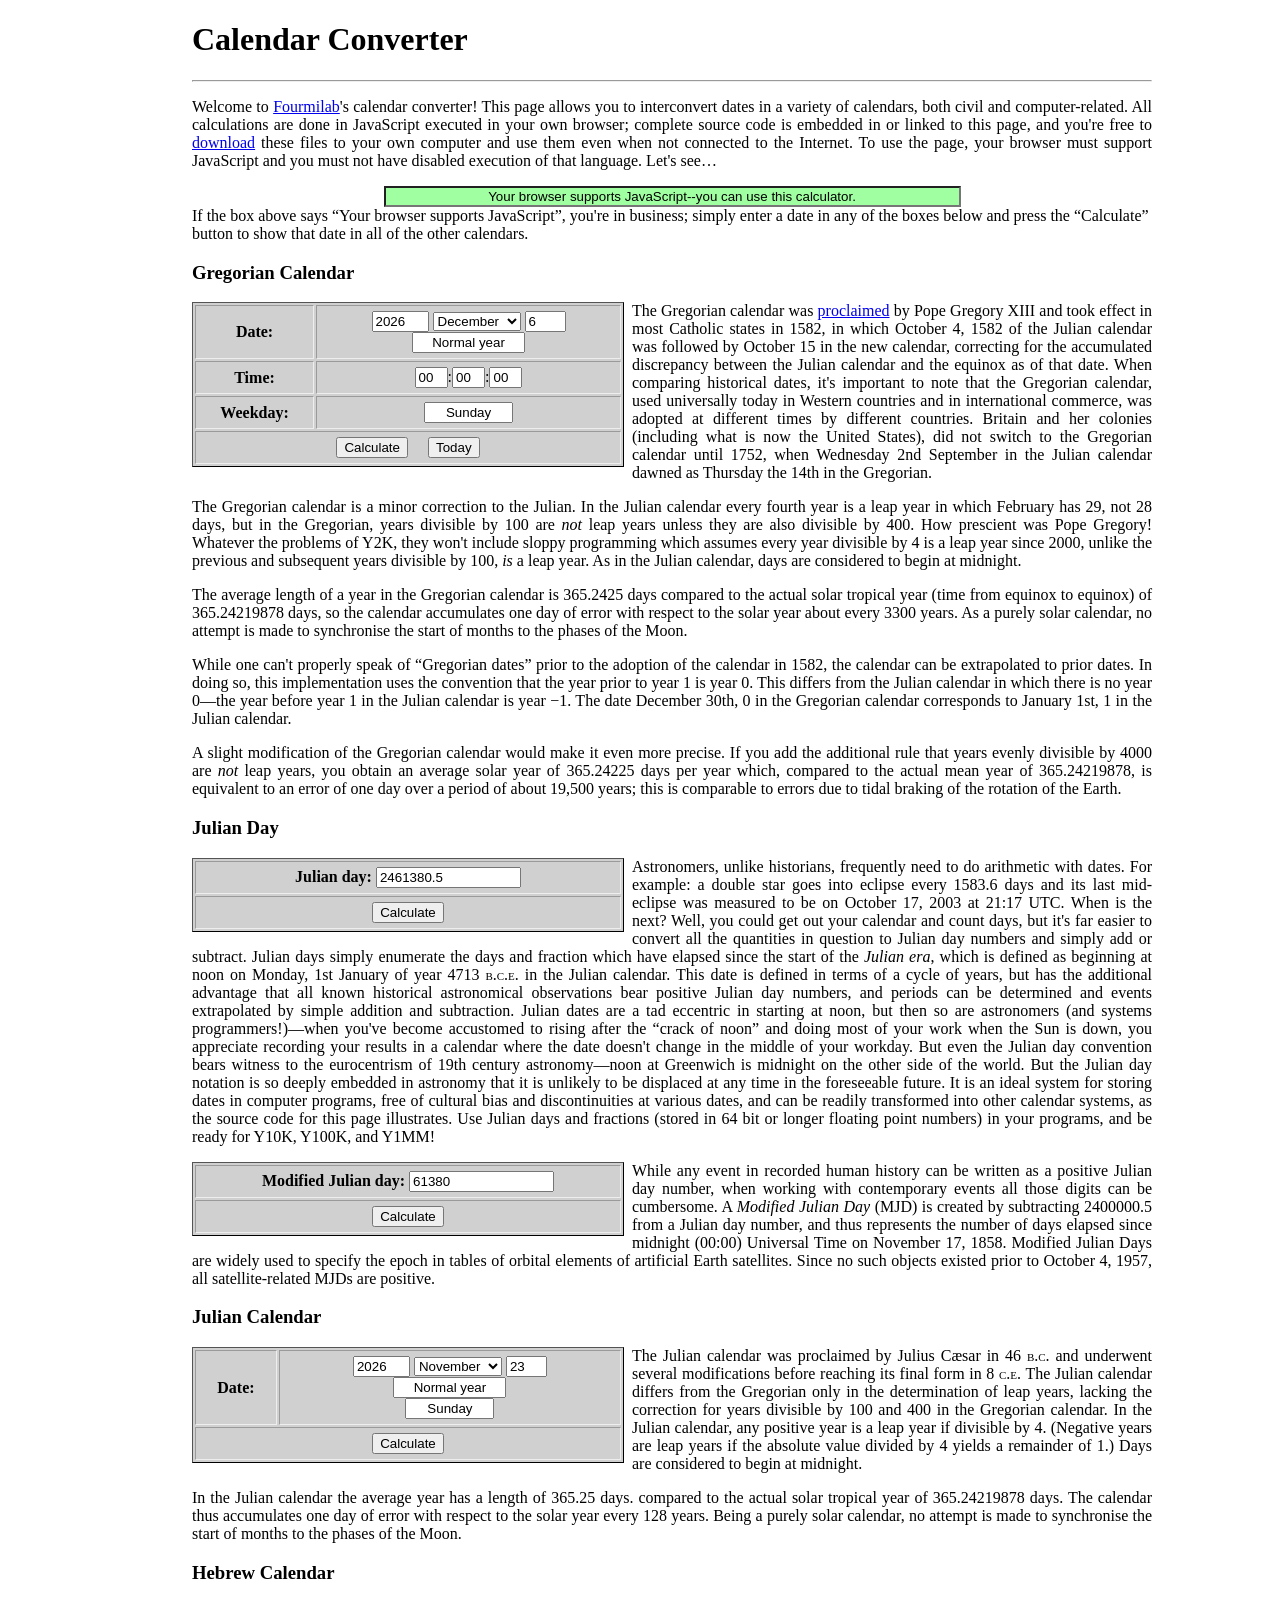
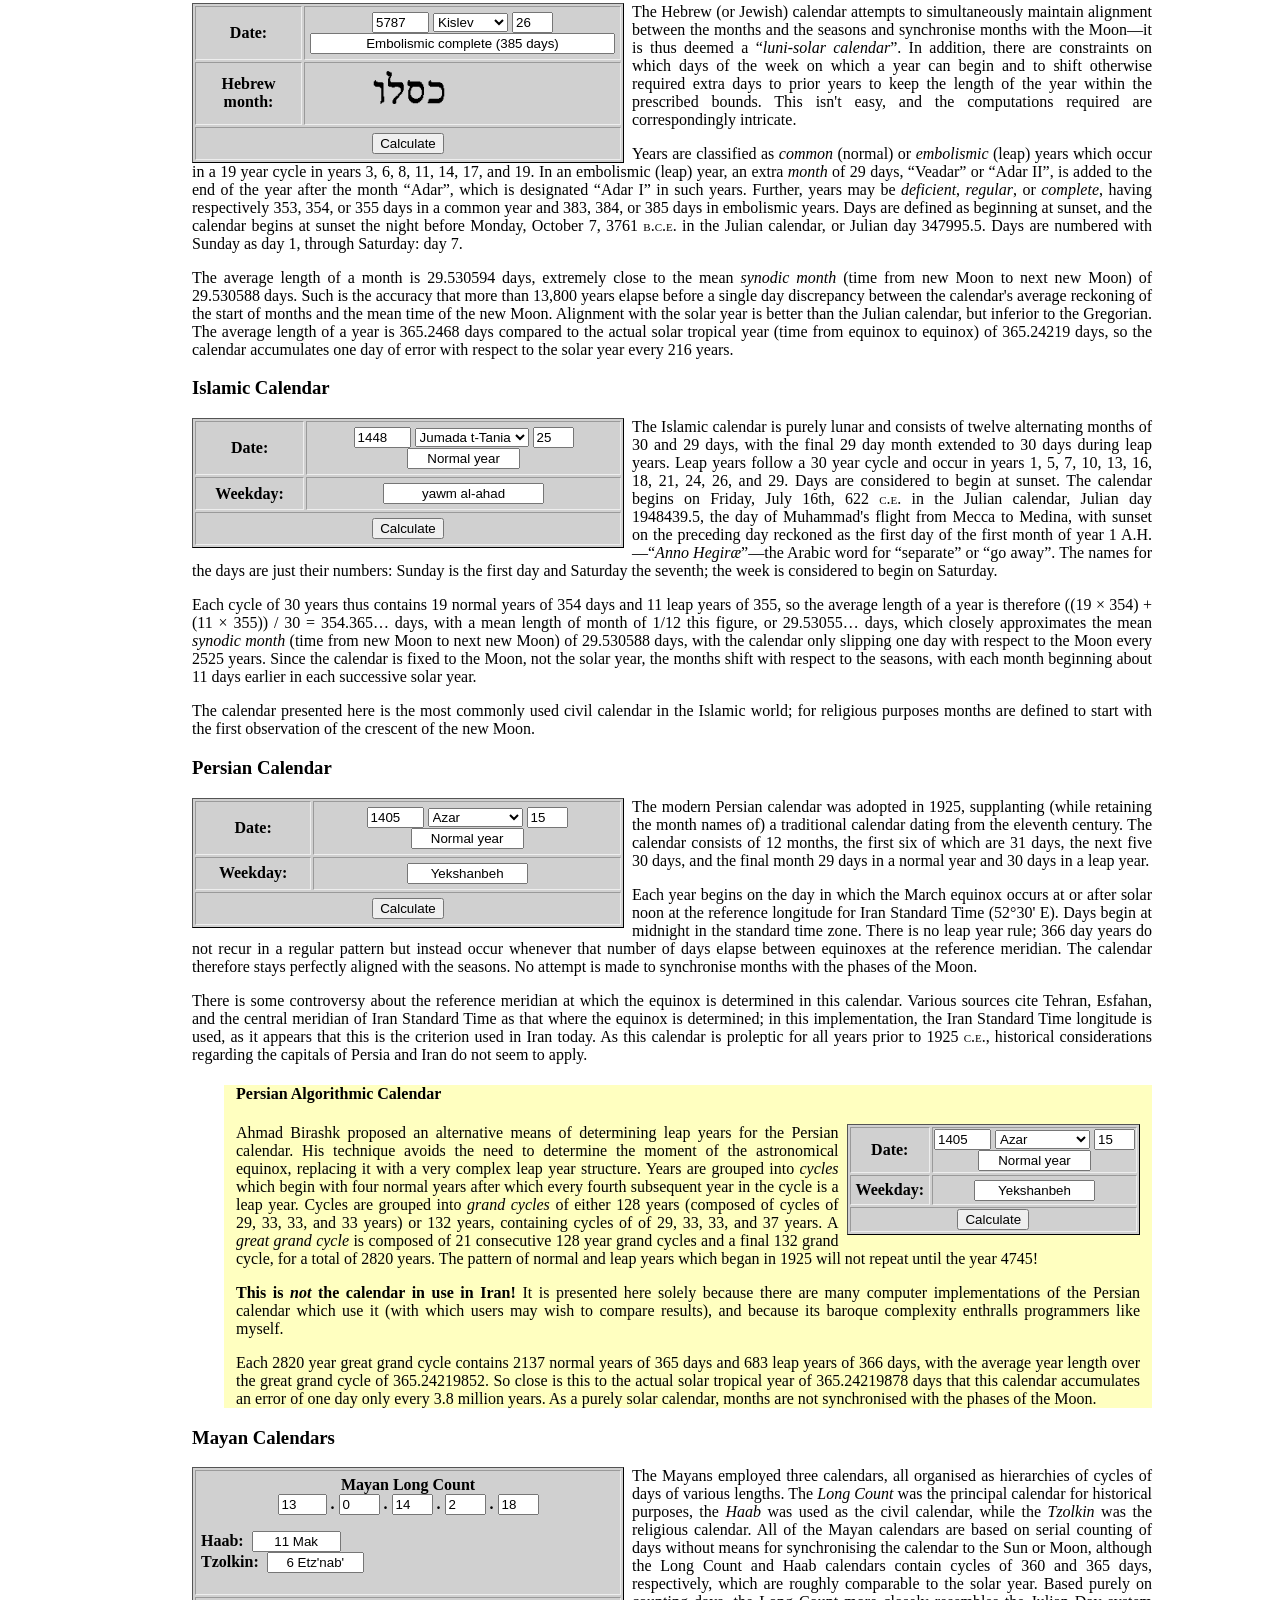
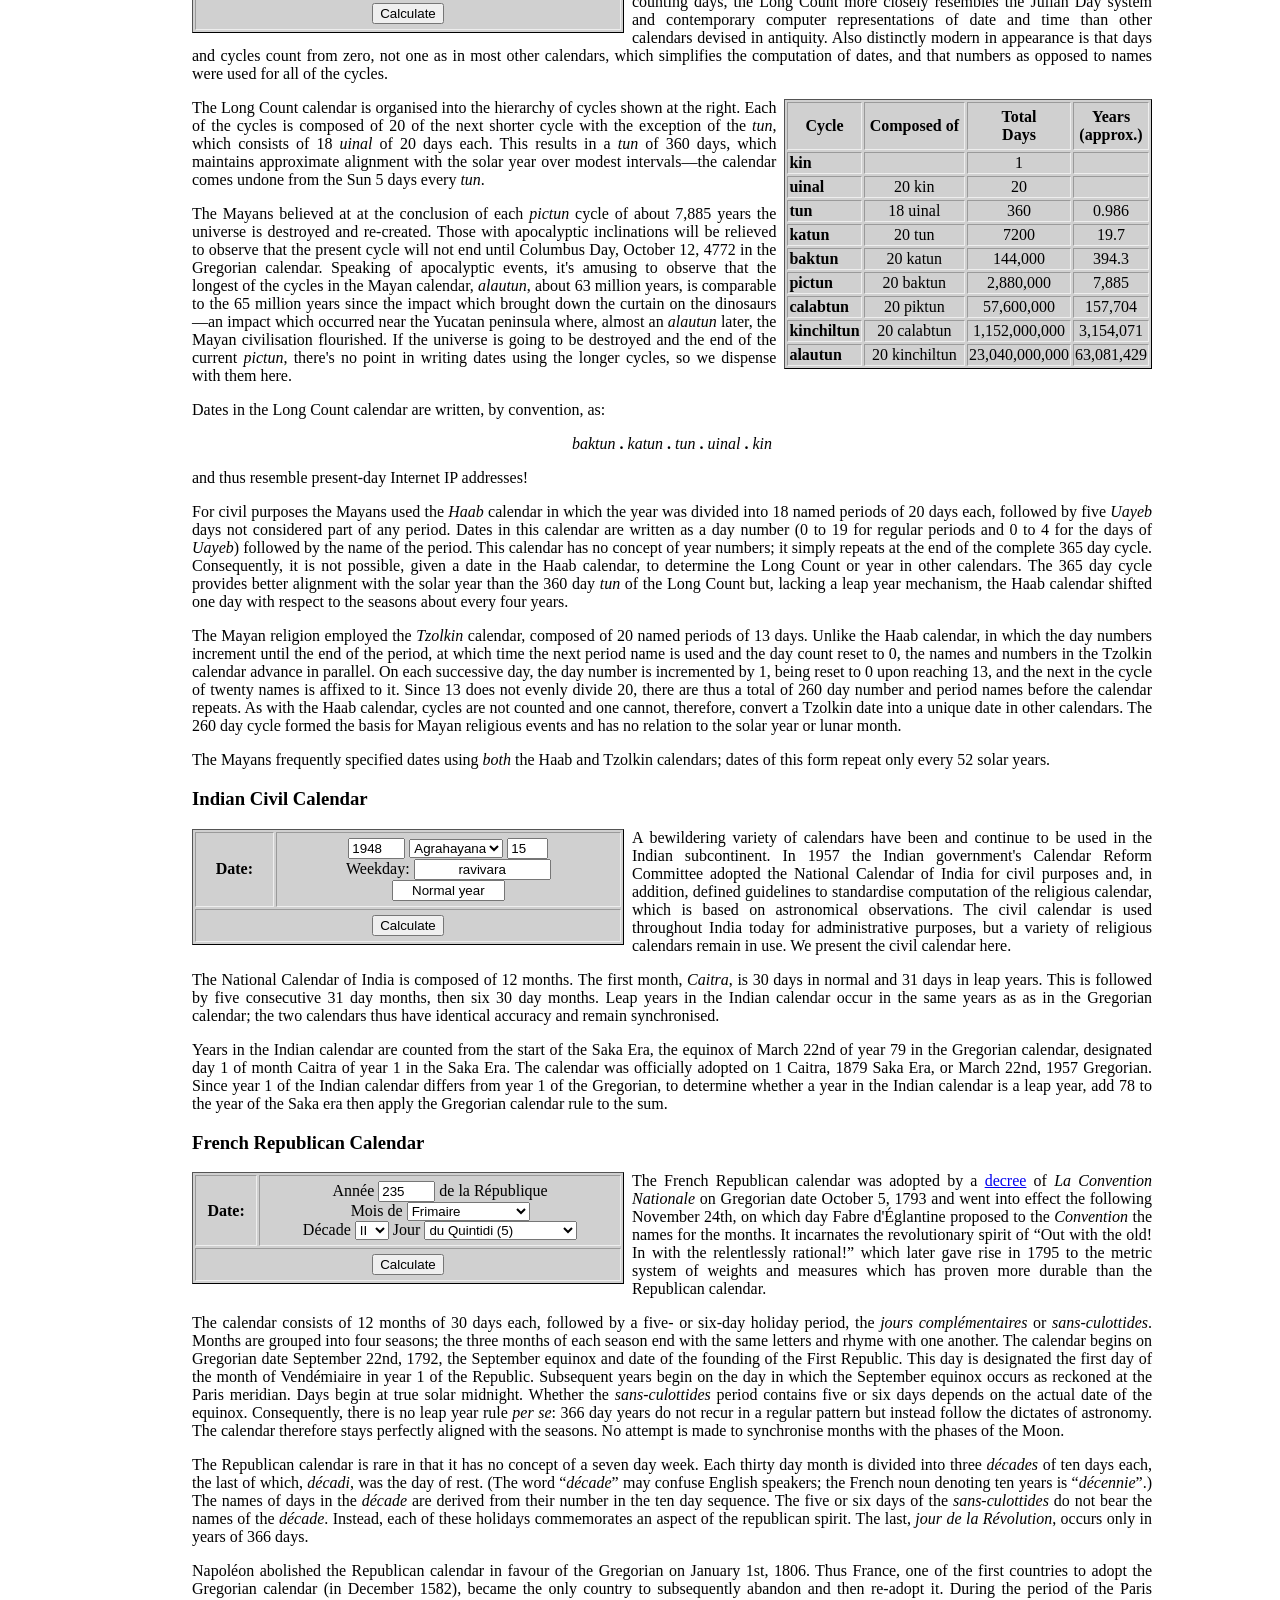
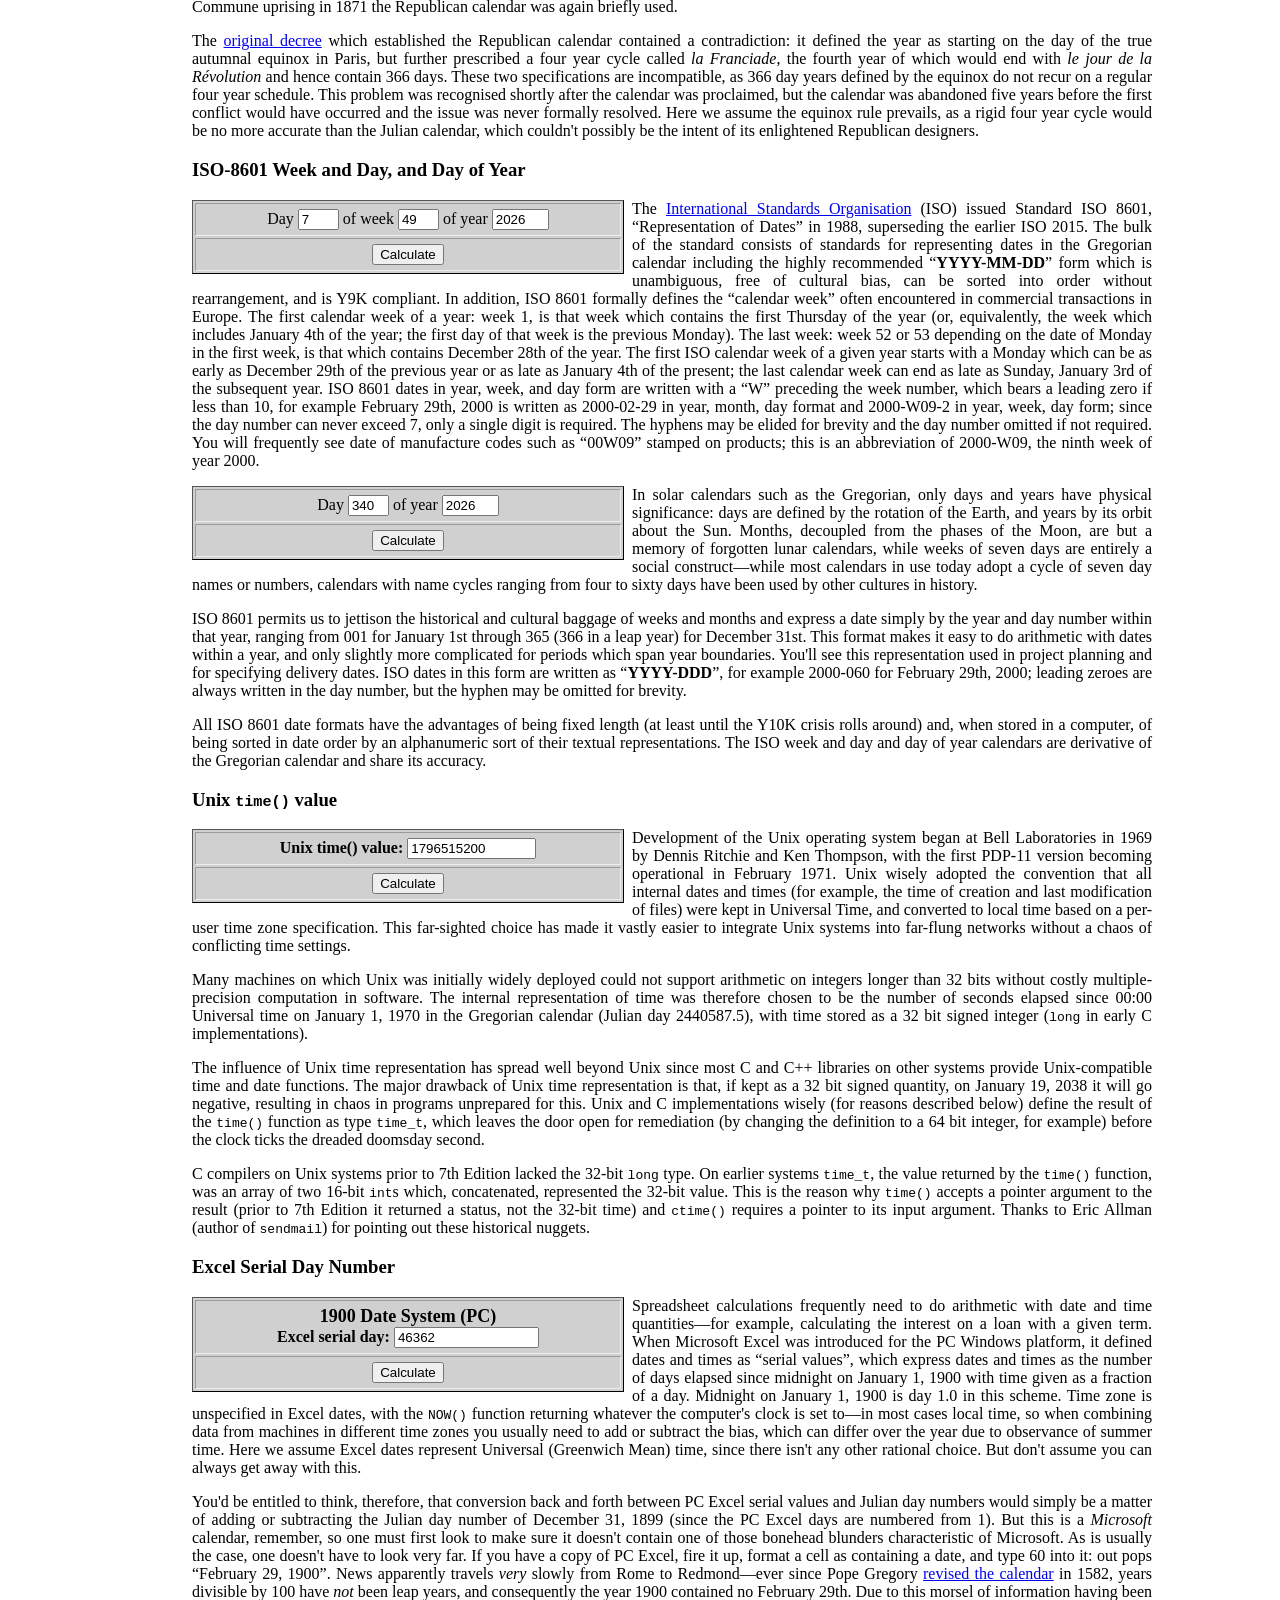
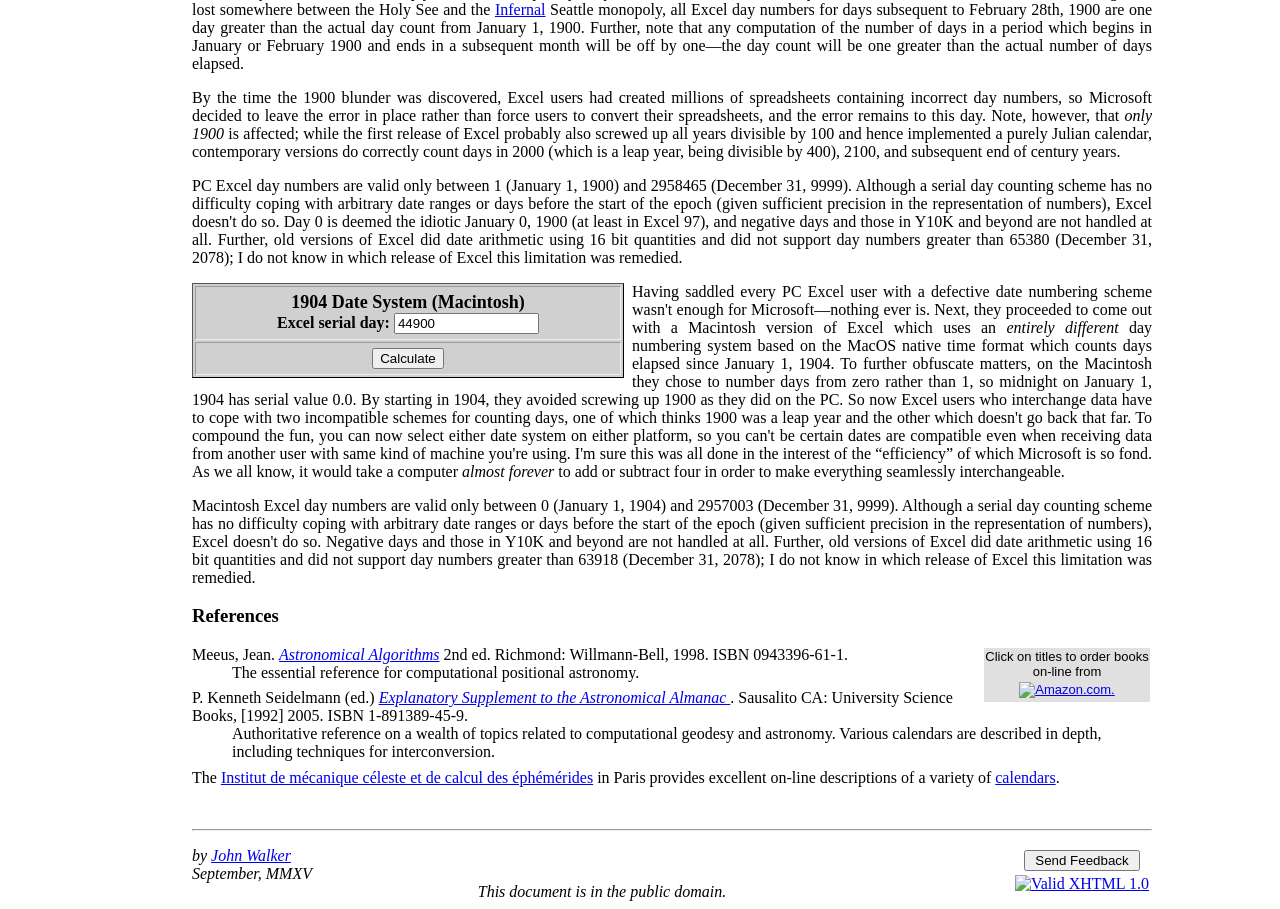
==== commit c754120d: "Correction: "Octid (8)i" -> "Octidi (8)"" ====
--- a/reference.html
+++ b/reference.html
@@ -1309,7 +1309,7 @@
         <option value="5">du Quintidi (5)</option>
         <option value="6">du Sextidi (6)</option>
         <option value="7">du Septidi (7)</option>
-        <option value="8">du Octid (8)i</option>
+        <option value="8">du Octidi (8)</option>
         <option value="9">du Nonidi (9)</option>
         <option value="10">du D�cadi (10)</option>
         <option value="11">------------</option>
